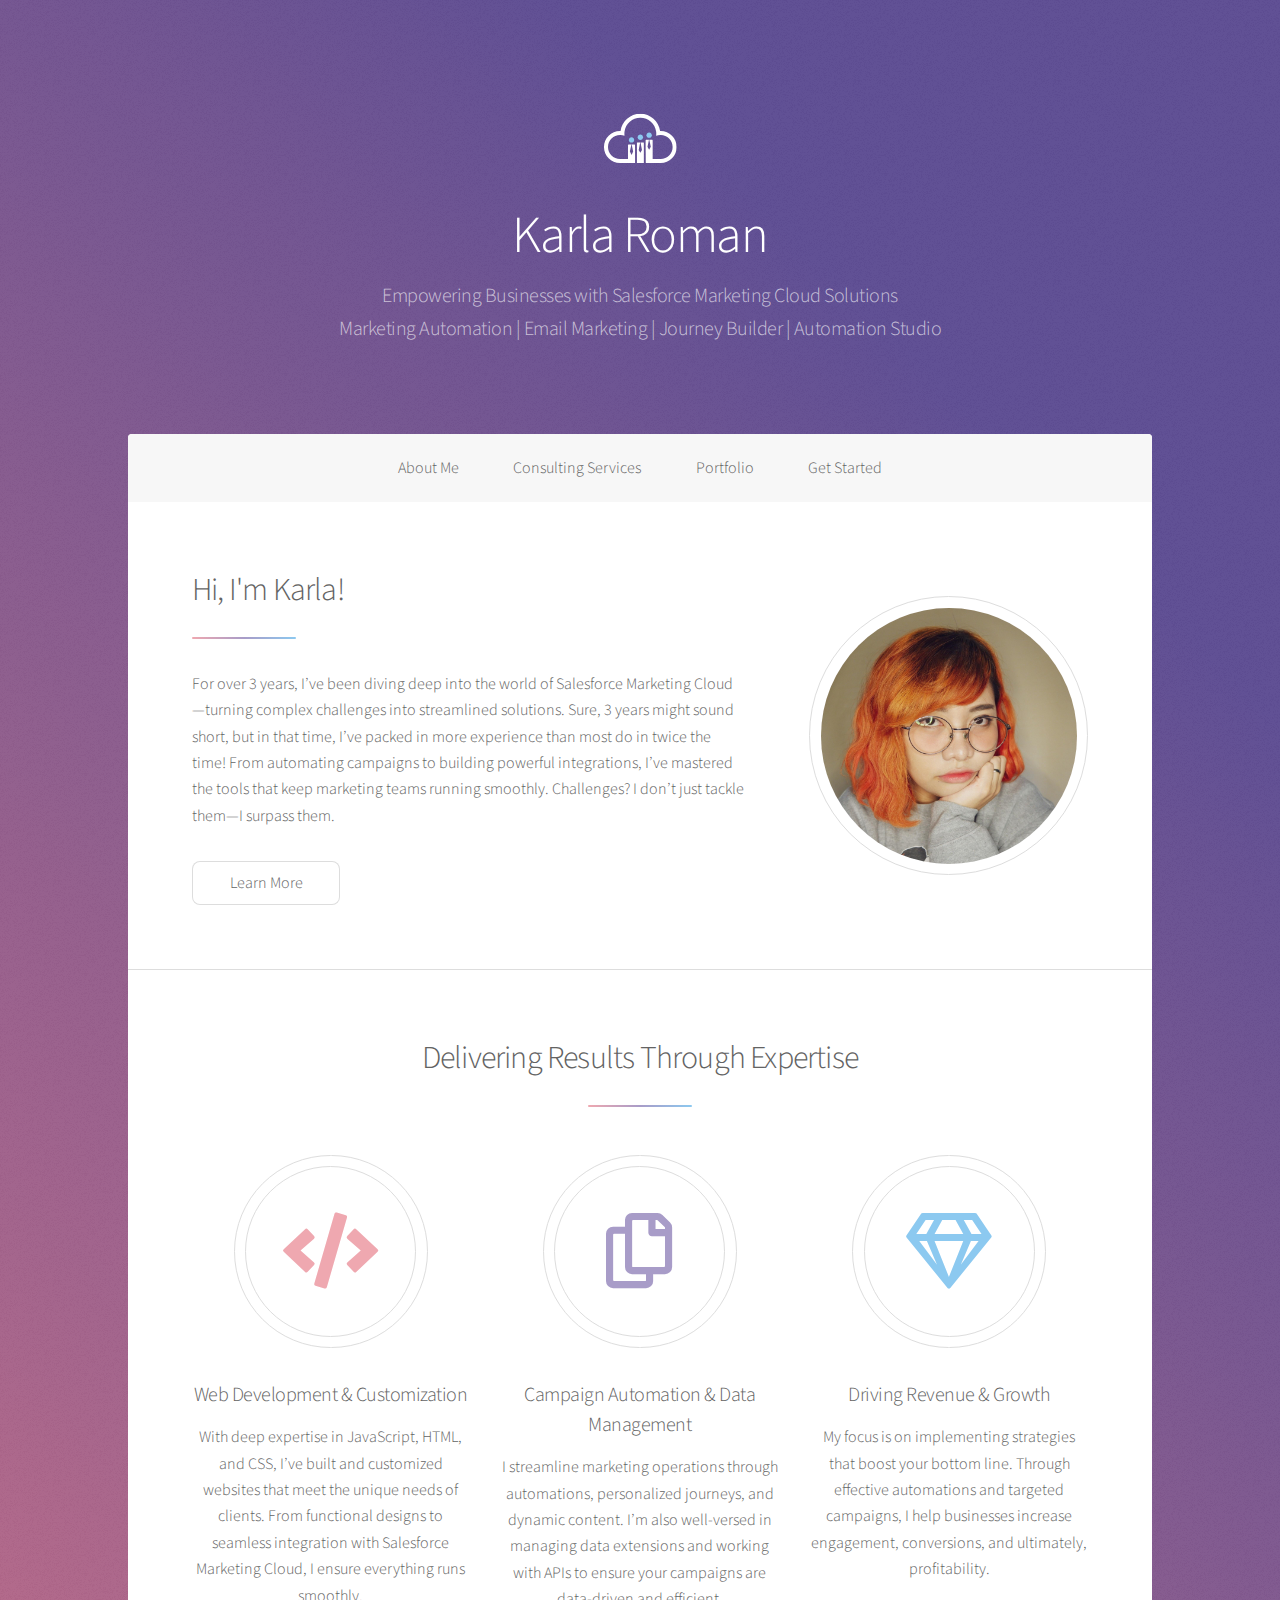
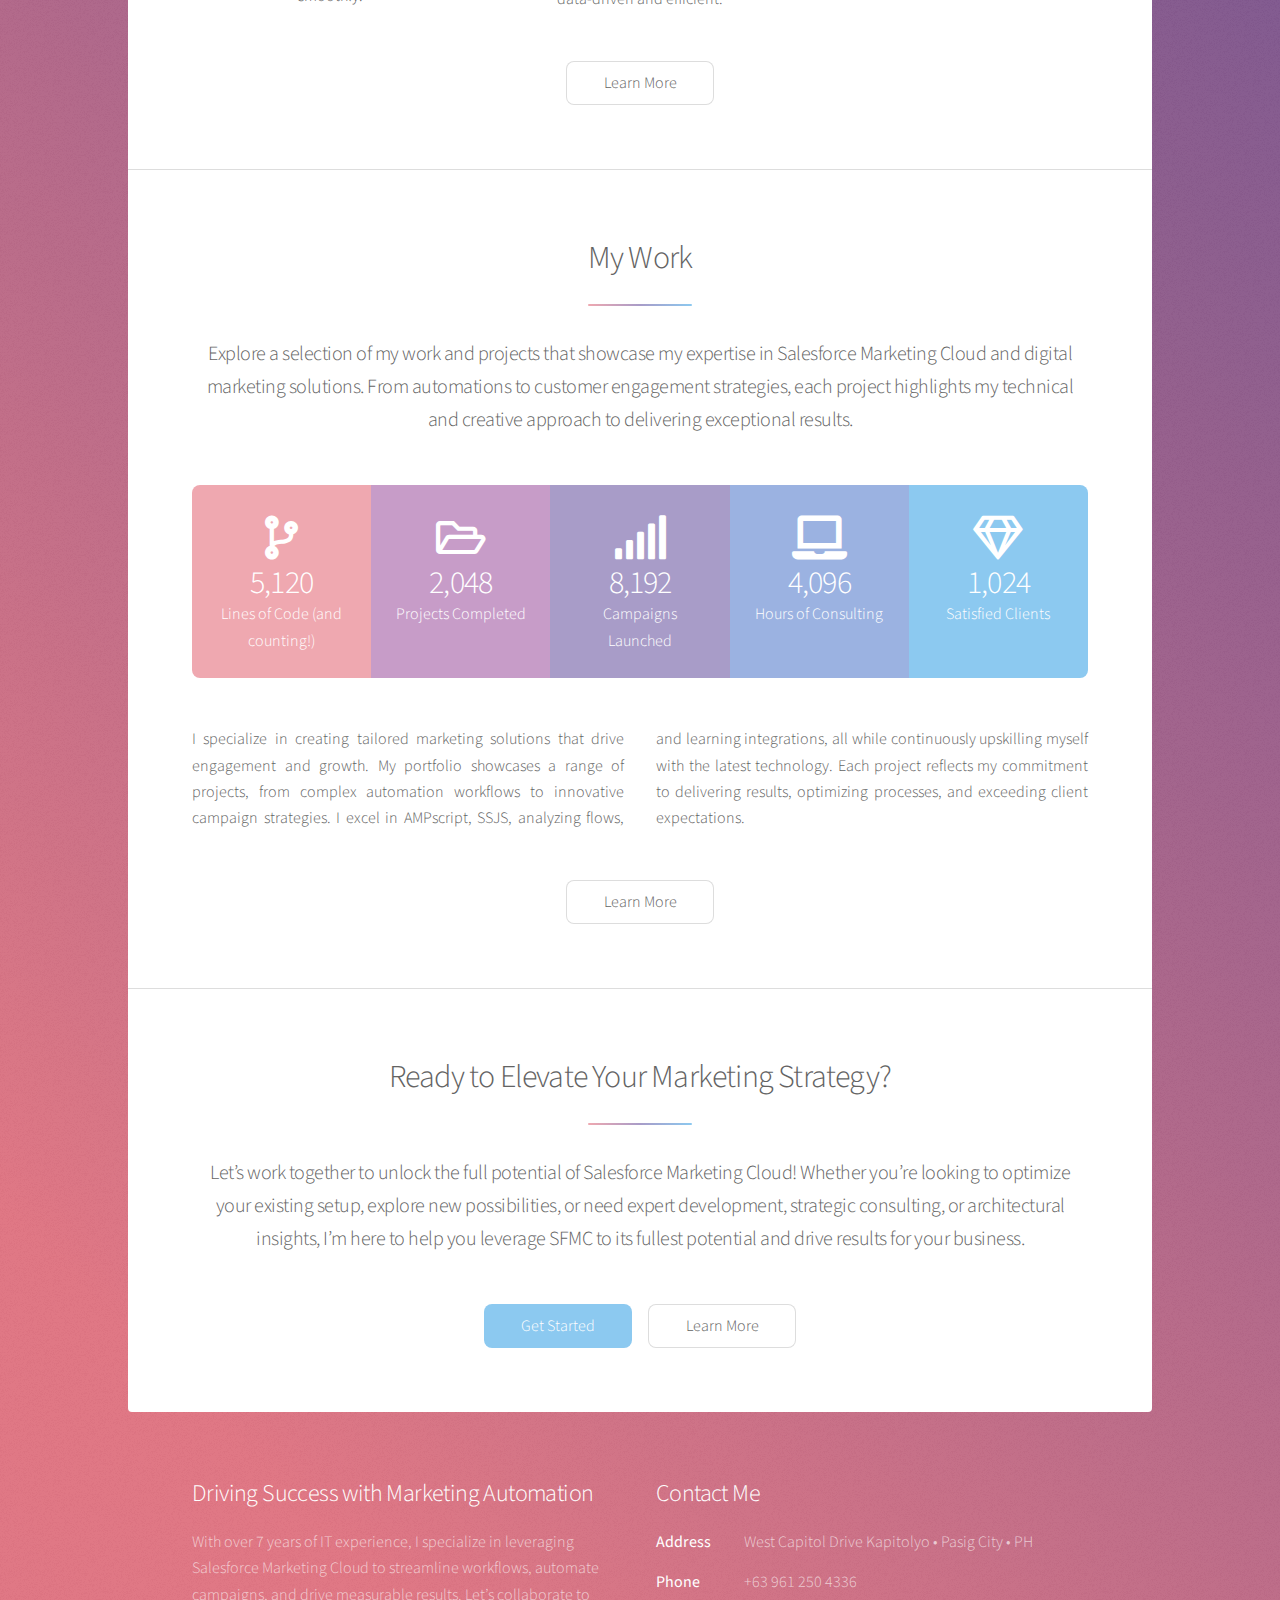
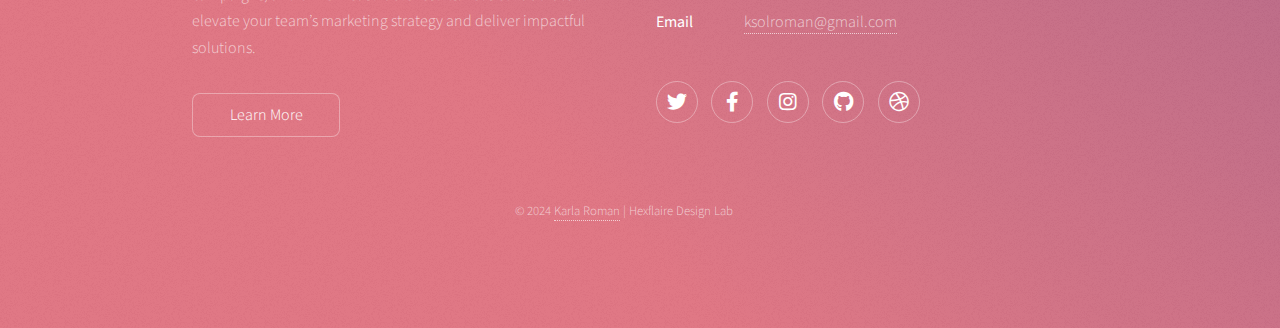
==== index.html @ 6917ad3c "initial commit" ====
<!DOCTYPE HTML>
<html>

<head>
	<title>Karla Sol Roman - Marketing Automation Specialist</title>
	<meta charset="utf-8" />
	<meta name="viewport" content="width=device-width, initial-scale=1, user-scalable=no" />
	<!--favicon PNG-->
	<link rel="icon" type="image/svg+xml" href="images/favicon.png">
	<link rel="stylesheet" href="assets/css/main.css" />
	<noscript>
		<link rel="stylesheet" href="assets/css/noscript.css" />
	</noscript>
</head>

<body class="is-preload">

	<!-- Wrapper -->
	<div id="wrapper">

		<!-- Header -->
		<header id="header" class="alt">
			<span class="logo"><img src="images/karla roman logo.svg" alt="" /></span>
			<h1>Karla Roman</h1>
			<p>Empowering Businesses with Salesforce Marketing Cloud Solutions<br />
				Marketing Automation | Email Marketing | Journey Builder | Automation Studio</p>
		</header>

		<!-- Nav -->
		<nav id="nav">
			<ul>
				<li><a href="#intro">About Me</a></li>
				<li><a href="#services">Consulting Services</a></li>
				<li><a href="#portfolio">Portfolio</a></li>
				<li><a href="#cta">Get Started</a></li>
			</ul>
		</nav>

		<!-- Main -->
		<div id="main">

			<!-- Introduction -->
			<section id="intro" class="main">
				<div class="spotlight">
					<div class="content">
						<header class="major">
							<h2>Hi, I'm Karla!</h2>
						</header>
						<p>For over 3 years, I’ve been diving deep into the world of Salesforce Marketing Cloud—turning
							complex challenges into streamlined solutions. Sure, 3 years might sound short, but in that
							time, I’ve packed in more experience than most do in twice the time! From automating
							campaigns to building powerful integrations, I’ve mastered the tools that keep marketing
							teams running smoothly. Challenges? I don’t just tackle them—I surpass them.</p>
						<ul class="actions">
							<li><a href="generic.html" class="button">Learn More</a></li>
						</ul>
					</div>
					<span class="image"><img src="images/profile_picture.jpeg" alt="" /></span>
				</div>
			</section>

			<!-- First Section -->
			<section id="features" class="main special">
				<header class="major">
					<h2>Delivering Results Through Expertise</h2>
				</header>
				<ul class="features">
					<li>
						<span class="icon solid major style1 fa-code"></span>
						<h3>Web Development & Customization</h3>
						<p>With deep expertise in JavaScript, HTML, and CSS, I’ve built and customized websites that
							meet the unique needs of clients. From functional designs to seamless integration with
							Salesforce Marketing Cloud, I ensure everything runs smoothly.</p>
					</li>
					<li>
						<span class="icon major style3 fa-copy"></span>
						<h3>Campaign Automation & Data Management</h3>
						<p>I streamline marketing operations through automations, personalized journeys, and dynamic
							content. I’m also well-versed in managing data extensions and working with APIs to ensure
							your campaigns are data-driven and efficient.</p>
					</li>
					<li>
						<span class="icon major style5 fa-gem"></span>
						<h3>Driving Revenue & Growth</h3>
						<p>My focus is on implementing strategies that boost your bottom line. Through effective
							automations and targeted campaigns, I help businesses increase engagement, conversions, and
							ultimately, profitability.</p>
					</li>
				</ul>
				<footer class="major">
					<ul class="actions special">
						<li><a href="generic.html" class="button">Learn More</a></li>
					</ul>
				</footer>
			</section>

			<!-- Second Section -->
			<section id="portfolio" class="main special">
				<header class="major">
					<h2>My Work</h2>
					<p>Explore a selection of my work and projects that showcase my expertise in Salesforce Marketing
						Cloud and digital marketing solutions. From automations to customer engagement strategies, each
						project highlights my technical and creative approach to delivering exceptional results.</p>
				</header>
				<ul class="statistics">
					<li class="style1">
						<span class="icon solid fa-code-branch"></span>
						<strong>5,120</strong> Lines of Code (and counting!)
					</li>
					<li class="style2">
						<span class="icon fa-folder-open"></span>
						<strong>2,048</strong> Projects Completed
					</li>
					<li class="style3">
						<span class="icon solid fa-signal"></span>
						<strong>8,192</strong> Campaigns Launched
					</li>
					<li class="style4">
						<span class="icon solid fa-laptop"></span>
						<strong>4,096</strong> Hours of Consulting
					</li>
					<li class="style5">
						<span class="icon fa-gem"></span>
						<strong>1,024</strong> Satisfied Clients
					</li>
				</ul>
				<p class="content">I specialize in creating tailored marketing solutions that drive engagement and
					growth. My portfolio showcases a range of projects, from complex automation workflows to innovative
					campaign strategies. I excel in AMPscript, SSJS, analyzing flows, and learning integrations, all
					while continuously upskilling myself with the latest technology. Each project reflects my commitment
					to delivering results, optimizing processes, and exceeding client expectations.</p>

				<footer class="major">
					<ul class="actions special">
						<li><a href="generic.html" class="button">Learn More</a></li>
					</ul>
				</footer>
			</section>


			<!-- Get Started -->
<section id="cta" class="main special">
    <header class="major">
        <h2>Ready to Elevate Your Marketing Strategy?</h2>
        <p>Let’s work together to unlock the full potential of Salesforce Marketing Cloud! Whether you’re looking to optimize your existing setup, explore new possibilities, or need expert development, strategic consulting, or architectural insights, I’m here to help you leverage SFMC to its fullest potential and drive results for your business.</p>
    </header>
    <footer class="major">
        <ul class="actions special">
            <li><a href="#" class="button primary" id="getStartedBtn">Get Started</a></li>
            <li><a href="generic.html" class="button">Learn More</a></li>
        </ul>
    </footer>
</section>

<!-- Modal Form -->
<div id="myModal" class="modal">
    <div class="modal-content">
        <span class="close">&times;</span>
        <h2>Contact Me</h2>
        <form method="post" action="#">
            <div class="row gtr-uniform">
                <div class="col-6 col-12-xsmall">
                    <input type="text" name="demo-name" id="demo-name" value="" placeholder="Name" />
                </div>
                <div class="col-6 col-12-xsmall">
                    <input type="email" name="demo-email" id="demo-email" value="" placeholder="Email" />
                </div>
                <div class="col-12">
                    <select name="demo-category" id="demo-category">
                        <option value="">- Category -</option>
                        <option value="1">Manufacturing</option>
                        <option value="1">Shipping</option>
                        <option value="1">Administration</option>
                        <option value="1">Human Resources</option>
                    </select>
                </div>
                <div class="col-4 col-12-small">
                    <input type="radio" id="demo-priority-low" name="demo-priority" checked>
                    <label for="demo-priority-low">Low</label>
                </div>
                <div class="col-4 col-12-small">
                    <input type="radio" id="demo-priority-normal" name="demo-priority">
                    <label for="demo-priority-normal">Normal</label>
                </div>
                <div class="col-4 col-12-small">
                    <input type="radio" id="demo-priority-high" name="demo-priority">
                    <label for="demo-priority-high">High</label>
                </div>
                <div class="col-6 col-12-small">
                    <input type="checkbox" id="demo-copy" name="demo-copy">
                    <label for="demo-copy">Email me a copy</label>
                </div>
                <div class="col-6 col-12-small">
                    <input type="checkbox" id="demo-human" name="demo-human" checked>
                    <label for="demo-human">Not a robot</label>
                </div>
                <div class="col-12">
                    <textarea name="demo-message" id="demo-message" placeholder="Enter your message" rows="6"></textarea>
                </div>
                <div class="col-12">
                    <ul class="actions">
                        <li><input type="submit" value="Send Message" class="primary" /></li>
                        <li><input type="reset" value="Reset" /></li>
                    </ul>
                </div>
            </div>
        </form>
    </div>
</div>


		</div>

		<!-- Footer -->
		<footer id="footer">
			<section>
				<h2>Driving Success with Marketing Automation</h2>
				<p>With over 7 years of IT experience, I specialize in leveraging Salesforce Marketing Cloud to
					streamline workflows, automate campaigns, and drive measurable results. Let’s collaborate to elevate
					your team’s marketing strategy and deliver impactful solutions.</p>
				<ul class="actions">
					<li><a href="generic.html" class="button">Learn More</a></li>
				</ul>
			</section>
			<section>
				<h2>Contact Me</h2>
				<dl class="alt">
					<dt>Address</dt>
					<dd>West Capitol Drive Kapitolyo &bull; Pasig City &bull; PH</dd>
					<dt>Phone</dt>
					<dd>+63 961 250 4336</dd>
					<dt>Email</dt>
					<dd><a href="mailto:ksolroman@gmail.com">ksolroman@gmail.com</a></dd>
				</dl>
				<ul class="icons">
					<li><a href="#" class="icon brands fa-twitter alt"><span class="label">Twitter</span></a></li>
					<li><a href="#" class="icon brands fa-facebook-f alt"><span class="label">Facebook</span></a></li>
					<li><a href="#" class="icon brands fa-instagram alt"><span class="label">Instagram</span></a></li>
					<li><a href="#" class="icon brands fa-github alt"><span class="label">GitHub</span></a></li>
					<li><a href="#" class="icon brands fa-dribbble alt"><span class="label">Dribbble</span></a></li>
				</ul>
			</section>
			<p class="copyright">&copy; 2024 <a href="#">Karla Roman</a> | Hexflaire Design Lab</p>
		</footer>

	</div>

	<!-- Scripts -->
	<script src="assets/js/jquery.min.js"></script>
	<script src="assets/js/jquery.scrollex.min.js"></script>
	<script src="assets/js/jquery.scrolly.min.js"></script>
	<script src="assets/js/browser.min.js"></script>
	<script src="assets/js/breakpoints.min.js"></script>
	<script src="assets/js/util.js"></script>
	<script src="assets/js/main.js"></script>

</body>

</html>
---- assets/css/main.css ----
@import url(fontawesome-all.min.css);
@import 'https://fonts.googleapis.com/css?family=Source+Sans+Pro:300,400';


html,
body,
div,
span,
applet,
object,
iframe,
h1,
h2,
h3,
h4,
h5,
h6,
p,
blockquote,
pre,
a,
abbr,
acronym,
address,
big,
cite,
code,
del,
dfn,
em,
img,
ins,
kbd,
q,
s,
samp,
small,
strike,
strong,
sub,
sup,
tt,
var,
b,
u,
i,
center,
dl,
dt,
dd,
ol,
ul,
li,
fieldset,
form,
label,
legend,
table,
caption,
tbody,
tfoot,
thead,
tr,
th,
td,
article,
aside,
canvas,
details,
embed,
figure,
figcaption,
footer,
header,
hgroup,
menu,
nav,
output,
ruby,
section,
summary,
time,
mark,
audio,
video {
	margin: 0;
	padding: 0;
	border: 0;
	font-size: 100%;
	font: inherit;
	vertical-align: baseline;
}

article,
aside,
details,
figcaption,
figure,
footer,
header,
hgroup,
menu,
nav,
section {
	display: block;
}

body {
	line-height: 1;
}

ol,
ul {
	list-style: none;
}

blockquote,
q {
	quotes: none;
}

blockquote:before,
blockquote:after,
q:before,
q:after {
	content: '';
	content: none;
}

table {
	border-collapse: collapse;
	border-spacing: 0;
}

body {
	-webkit-text-size-adjust: none;
}

mark {
	background-color: transparent;
	color: inherit;
}

input::-moz-focus-inner {
	border: 0;
	padding: 0;
}

input,
select,
textarea {
	-moz-appearance: none;
	-webkit-appearance: none;
	-ms-appearance: none;
	appearance: none;
}

/* Basic */

@-ms-viewport {
	width: device-width;
}

body {
	-ms-overflow-style: scrollbar;
}

@media screen and (max-width: 480px) {

	html,
	body {
		min-width: 320px;
	}

}

html {
	box-sizing: border-box;
}

*,
*:before,
*:after {
	box-sizing: inherit;
}

body {
	background-color: #935d8c;
	background-image: url("images/overlay.png"), -moz-linear-gradient(45deg, #e37682 15%, #5f4d93 85%);
	background-image: url("images/overlay.png"), -webkit-linear-gradient(45deg, #e37682 15%, #5f4d93 85%);
	background-image: url("images/overlay.png"), -ms-linear-gradient(45deg, #e37682 15%, #5f4d93 85%);
	background-image: url("images/overlay.png"), linear-gradient(45deg, #e37682 15%, #5f4d93 85%);
}

body.is-preload *,
body.is-preload *:before,
body.is-preload *:after {
	-moz-animation: none !important;
	-webkit-animation: none !important;
	-ms-animation: none !important;
	animation: none !important;
	-moz-transition: none !important;
	-webkit-transition: none !important;
	-ms-transition: none !important;
	transition: none !important;
}

/* Type */

body {
	background-color: #935d8c;
	color: rgba(255, 255, 255, 0.65);
}

body,
input,
select,
textarea {
	font-family: "Source Sans Pro", Helvetica, sans-serif;
	font-size: 17pt;
	font-weight: 300;
	line-height: 1.65;
}

@media screen and (max-width: 1680px) {

	body,
	input,
	select,
	textarea {
		font-size: 14pt;
	}

}

@media screen and (max-width: 1280px) {

	body,
	input,
	select,
	textarea {
		font-size: 12pt;
	}

}

@media screen and (max-width: 360px) {

	body,
	input,
	select,
	textarea {
		font-size: 11pt;
	}

}

a {
	-moz-transition: color 0.2s ease, border-bottom 0.2s ease;
	-webkit-transition: color 0.2s ease, border-bottom 0.2s ease;
	-ms-transition: color 0.2s ease, border-bottom 0.2s ease;
	transition: color 0.2s ease, border-bottom 0.2s ease;
	text-decoration: none;
	border-bottom: dotted 1px;
	color: inherit;
}

a:hover {
	border-bottom-color: transparent;
}

strong,
b {
	font-weight: 400;
}

em,
i {
	font-style: italic;
}

p {
	margin: 0 0 2em 0;
}

p.content {
	-moz-columns: 20em 2;
	-webkit-columns: 20em 2;
	-ms-columns: 20em 2;
	columns: 20em 2;
	-moz-column-gap: 2em;
	-webkit-column-gap: 2em;
	-ms-column-gap: 2em;
	column-gap: 2em;
	text-align: justify;
}

h1,
h2,
h3,
h4,
h5,
h6 {
	font-weight: 300;
	line-height: 1.5;
	margin: 0 0 0.7em 0;
	letter-spacing: -0.025em;
}

h1 a,
h2 a,
h3 a,
h4 a,
h5 a,
h6 a {
	color: inherit;
	text-decoration: none;
}

h1 {
	font-size: 2.5em;
	line-height: 1.2;
}

h2 {
	font-size: 1.5em;
}

h3 {
	font-size: 1.25em;
}

h4 {
	font-size: 1.1em;
}

h5 {
	font-size: 0.9em;
}

h6 {
	font-size: 0.7em;
}

@media screen and (max-width: 736px) {

	h1 {
		font-size: 2em;
	}

}

sub {
	font-size: 0.8em;
	position: relative;
	top: 0.5em;
}

sup {
	font-size: 0.8em;
	position: relative;
	top: -0.5em;
}

blockquote {
	border-left: solid 4px;
	font-style: italic;
	margin: 0 0 2em 0;
	padding: 0.5em 0 0.5em 2em;
}

code {
	border-radius: 8px;
	border: solid 1px;
	font-family: "Courier New", monospace;
	font-size: 0.9em;
	margin: 0 0.25em;
	padding: 0.25em 0.65em;
}

pre {
	-webkit-overflow-scrolling: touch;
	font-family: "Courier New", monospace;
	font-size: 0.9em;
	margin: 0 0 2em 0;
}

pre code {
	display: block;
	line-height: 1.75;
	padding: 1em 1.5em;
	overflow-x: auto;
}

hr {
	border: 0;
	border-bottom: solid 1px;
	margin: 2em 0;
}

hr.major {
	margin: 3em 0;
}

.align-left {
	text-align: left;
}

.align-center {
	text-align: center;
}

.align-right {
	text-align: right;
}

input,
select,
textarea {
	color: #ffffff;
}

a:hover {
	color: #ffffff;
}

strong,
b {
	color: #ffffff;
}

h1,
h2,
h3,
h4,
h5,
h6 {
	color: #ffffff;
}

blockquote {
	border-left-color: rgba(255, 255, 255, 0.35);
}

code {
	background: rgba(255, 255, 255, 0.075);
	border-color: rgba(255, 255, 255, 0.35);
}

hr {
	border-bottom-color: rgba(255, 255, 255, 0.35);
}

/* Row */

.row {
	display: flex;
	flex-wrap: wrap;
	box-sizing: border-box;
	align-items: stretch;
}

.row>* {
	box-sizing: border-box;
}

.row.gtr-uniform>*> :last-child {
	margin-bottom: 0;
}

.row.aln-left {
	justify-content: flex-start;
}

.row.aln-center {
	justify-content: center;
}

.row.aln-right {
	justify-content: flex-end;
}

.row.aln-top {
	align-items: flex-start;
}

.row.aln-middle {
	align-items: center;
}

.row.aln-bottom {
	align-items: flex-end;
}

.row>.imp {
	order: -1;
}

.row>.col-1 {
	width: 8.33333%;
}

.row>.off-1 {
	margin-left: 8.33333%;
}

.row>.col-2 {
	width: 16.66667%;
}

.row>.off-2 {
	margin-left: 16.66667%;
}

.row>.col-3 {
	width: 25%;
}

.row>.off-3 {
	margin-left: 25%;
}

.row>.col-4 {
	width: 33.33333%;
}

.row>.off-4 {
	margin-left: 33.33333%;
}

.row>.col-5 {
	width: 41.66667%;
}

.row>.off-5 {
	margin-left: 41.66667%;
}

.row>.col-6 {
	width: 50%;
}

.row>.off-6 {
	margin-left: 50%;
}

.row>.col-7 {
	width: 58.33333%;
}

.row>.off-7 {
	margin-left: 58.33333%;
}

.row>.col-8 {
	width: 66.66667%;
}

.row>.off-8 {
	margin-left: 66.66667%;
}

.row>.col-9 {
	width: 75%;
}

.row>.off-9 {
	margin-left: 75%;
}

.row>.col-10 {
	width: 83.33333%;
}

.row>.off-10 {
	margin-left: 83.33333%;
}

.row>.col-11 {
	width: 91.66667%;
}

.row>.off-11 {
	margin-left: 91.66667%;
}

.row>.col-12 {
	width: 100%;
}

.row>.off-12 {
	margin-left: 100%;
}

.row.gtr-0 {
	margin-top: 0;
	margin-left: 0em;
}

.row.gtr-0>* {
	padding: 0 0 0 0em;
}

.row.gtr-0.gtr-uniform {
	margin-top: 0em;
}

.row.gtr-0.gtr-uniform>* {
	padding-top: 0em;
}

.row.gtr-25 {
	margin-top: 0;
	margin-left: -0.375em;
}

.row.gtr-25>* {
	padding: 0 0 0 0.375em;
}

.row.gtr-25.gtr-uniform {
	margin-top: -0.375em;
}

.row.gtr-25.gtr-uniform>* {
	padding-top: 0.375em;
}

.row.gtr-50 {
	margin-top: 0;
	margin-left: -0.75em;
}

.row.gtr-50>* {
	padding: 0 0 0 0.75em;
}

.row.gtr-50.gtr-uniform {
	margin-top: -0.75em;
}

.row.gtr-50.gtr-uniform>* {
	padding-top: 0.75em;
}

.row {
	margin-top: 0;
	margin-left: -1.5em;
}

.row>* {
	padding: 0 0 0 1.5em;
}

.row.gtr-uniform {
	margin-top: -1.5em;
}

.row.gtr-uniform>* {
	padding-top: 1.5em;
}

.row.gtr-150 {
	margin-top: 0;
	margin-left: -2.25em;
}

.row.gtr-150>* {
	padding: 0 0 0 2.25em;
}

.row.gtr-150.gtr-uniform {
	margin-top: -2.25em;
}

.row.gtr-150.gtr-uniform>* {
	padding-top: 2.25em;
}

.row.gtr-200 {
	margin-top: 0;
	margin-left: -3em;
}

.row.gtr-200>* {
	padding: 0 0 0 3em;
}

.row.gtr-200.gtr-uniform {
	margin-top: -3em;
}

.row.gtr-200.gtr-uniform>* {
	padding-top: 3em;
}

@media screen and (max-width: 1680px) {

	.row {
		display: flex;
		flex-wrap: wrap;
		box-sizing: border-box;
		align-items: stretch;
	}

	.row>* {
		box-sizing: border-box;
	}

	.row.gtr-uniform>*> :last-child {
		margin-bottom: 0;
	}

	.row.aln-left {
		justify-content: flex-start;
	}

	.row.aln-center {
		justify-content: center;
	}

	.row.aln-right {
		justify-content: flex-end;
	}

	.row.aln-top {
		align-items: flex-start;
	}

	.row.aln-middle {
		align-items: center;
	}

	.row.aln-bottom {
		align-items: flex-end;
	}

	.row>.imp-xlarge {
		order: -1;
	}

	.row>.col-1-xlarge {
		width: 8.33333%;
	}

	.row>.off-1-xlarge {
		margin-left: 8.33333%;
	}

	.row>.col-2-xlarge {
		width: 16.66667%;
	}

	.row>.off-2-xlarge {
		margin-left: 16.66667%;
	}

	.row>.col-3-xlarge {
		width: 25%;
	}

	.row>.off-3-xlarge {
		margin-left: 25%;
	}

	.row>.col-4-xlarge {
		width: 33.33333%;
	}

	.row>.off-4-xlarge {
		margin-left: 33.33333%;
	}

	.row>.col-5-xlarge {
		width: 41.66667%;
	}

	.row>.off-5-xlarge {
		margin-left: 41.66667%;
	}

	.row>.col-6-xlarge {
		width: 50%;
	}

	.row>.off-6-xlarge {
		margin-left: 50%;
	}

	.row>.col-7-xlarge {
		width: 58.33333%;
	}

	.row>.off-7-xlarge {
		margin-left: 58.33333%;
	}

	.row>.col-8-xlarge {
		width: 66.66667%;
	}

	.row>.off-8-xlarge {
		margin-left: 66.66667%;
	}

	.row>.col-9-xlarge {
		width: 75%;
	}

	.row>.off-9-xlarge {
		margin-left: 75%;
	}

	.row>.col-10-xlarge {
		width: 83.33333%;
	}

	.row>.off-10-xlarge {
		margin-left: 83.33333%;
	}

	.row>.col-11-xlarge {
		width: 91.66667%;
	}

	.row>.off-11-xlarge {
		margin-left: 91.66667%;
	}

	.row>.col-12-xlarge {
		width: 100%;
	}

	.row>.off-12-xlarge {
		margin-left: 100%;
	}

	.row.gtr-0 {
		margin-top: 0;
		margin-left: 0em;
	}

	.row.gtr-0>* {
		padding: 0 0 0 0em;
	}

	.row.gtr-0.gtr-uniform {
		margin-top: 0em;
	}

	.row.gtr-0.gtr-uniform>* {
		padding-top: 0em;
	}

	.row.gtr-25 {
		margin-top: 0;
		margin-left: -0.375em;
	}

	.row.gtr-25>* {
		padding: 0 0 0 0.375em;
	}

	.row.gtr-25.gtr-uniform {
		margin-top: -0.375em;
	}

	.row.gtr-25.gtr-uniform>* {
		padding-top: 0.375em;
	}

	.row.gtr-50 {
		margin-top: 0;
		margin-left: -0.75em;
	}

	.row.gtr-50>* {
		padding: 0 0 0 0.75em;
	}

	.row.gtr-50.gtr-uniform {
		margin-top: -0.75em;
	}

	.row.gtr-50.gtr-uniform>* {
		padding-top: 0.75em;
	}

	.row {
		margin-top: 0;
		margin-left: -1.5em;
	}

	.row>* {
		padding: 0 0 0 1.5em;
	}

	.row.gtr-uniform {
		margin-top: -1.5em;
	}

	.row.gtr-uniform>* {
		padding-top: 1.5em;
	}

	.row.gtr-150 {
		margin-top: 0;
		margin-left: -2.25em;
	}

	.row.gtr-150>* {
		padding: 0 0 0 2.25em;
	}

	.row.gtr-150.gtr-uniform {
		margin-top: -2.25em;
	}

	.row.gtr-150.gtr-uniform>* {
		padding-top: 2.25em;
	}

	.row.gtr-200 {
		margin-top: 0;
		margin-left: -3em;
	}

	.row.gtr-200>* {
		padding: 0 0 0 3em;
	}

	.row.gtr-200.gtr-uniform {
		margin-top: -3em;
	}

	.row.gtr-200.gtr-uniform>* {
		padding-top: 3em;
	}

}

@media screen and (max-width: 1280px) {

	.row {
		display: flex;
		flex-wrap: wrap;
		box-sizing: border-box;
		align-items: stretch;
	}

	.row>* {
		box-sizing: border-box;
	}

	.row.gtr-uniform>*> :last-child {
		margin-bottom: 0;
	}

	.row.aln-left {
		justify-content: flex-start;
	}

	.row.aln-center {
		justify-content: center;
	}

	.row.aln-right {
		justify-content: flex-end;
	}

	.row.aln-top {
		align-items: flex-start;
	}

	.row.aln-middle {
		align-items: center;
	}

	.row.aln-bottom {
		align-items: flex-end;
	}

	.row>.imp-large {
		order: -1;
	}

	.row>.col-1-large {
		width: 8.33333%;
	}

	.row>.off-1-large {
		margin-left: 8.33333%;
	}

	.row>.col-2-large {
		width: 16.66667%;
	}

	.row>.off-2-large {
		margin-left: 16.66667%;
	}

	.row>.col-3-large {
		width: 25%;
	}

	.row>.off-3-large {
		margin-left: 25%;
	}

	.row>.col-4-large {
		width: 33.33333%;
	}

	.row>.off-4-large {
		margin-left: 33.33333%;
	}

	.row>.col-5-large {
		width: 41.66667%;
	}

	.row>.off-5-large {
		margin-left: 41.66667%;
	}

	.row>.col-6-large {
		width: 50%;
	}

	.row>.off-6-large {
		margin-left: 50%;
	}

	.row>.col-7-large {
		width: 58.33333%;
	}

	.row>.off-7-large {
		margin-left: 58.33333%;
	}

	.row>.col-8-large {
		width: 66.66667%;
	}

	.row>.off-8-large {
		margin-left: 66.66667%;
	}

	.row>.col-9-large {
		width: 75%;
	}

	.row>.off-9-large {
		margin-left: 75%;
	}

	.row>.col-10-large {
		width: 83.33333%;
	}

	.row>.off-10-large {
		margin-left: 83.33333%;
	}

	.row>.col-11-large {
		width: 91.66667%;
	}

	.row>.off-11-large {
		margin-left: 91.66667%;
	}

	.row>.col-12-large {
		width: 100%;
	}

	.row>.off-12-large {
		margin-left: 100%;
	}

	.row.gtr-0 {
		margin-top: 0;
		margin-left: 0em;
	}

	.row.gtr-0>* {
		padding: 0 0 0 0em;
	}

	.row.gtr-0.gtr-uniform {
		margin-top: 0em;
	}

	.row.gtr-0.gtr-uniform>* {
		padding-top: 0em;
	}

	.row.gtr-25 {
		margin-top: 0;
		margin-left: -0.375em;
	}

	.row.gtr-25>* {
		padding: 0 0 0 0.375em;
	}

	.row.gtr-25.gtr-uniform {
		margin-top: -0.375em;
	}

	.row.gtr-25.gtr-uniform>* {
		padding-top: 0.375em;
	}

	.row.gtr-50 {
		margin-top: 0;
		margin-left: -0.75em;
	}

	.row.gtr-50>* {
		padding: 0 0 0 0.75em;
	}

	.row.gtr-50.gtr-uniform {
		margin-top: -0.75em;
	}

	.row.gtr-50.gtr-uniform>* {
		padding-top: 0.75em;
	}

	.row {
		margin-top: 0;
		margin-left: -1.5em;
	}

	.row>* {
		padding: 0 0 0 1.5em;
	}

	.row.gtr-uniform {
		margin-top: -1.5em;
	}

	.row.gtr-uniform>* {
		padding-top: 1.5em;
	}

	.row.gtr-150 {
		margin-top: 0;
		margin-left: -2.25em;
	}

	.row.gtr-150>* {
		padding: 0 0 0 2.25em;
	}

	.row.gtr-150.gtr-uniform {
		margin-top: -2.25em;
	}

	.row.gtr-150.gtr-uniform>* {
		padding-top: 2.25em;
	}

	.row.gtr-200 {
		margin-top: 0;
		margin-left: -3em;
	}

	.row.gtr-200>* {
		padding: 0 0 0 3em;
	}

	.row.gtr-200.gtr-uniform {
		margin-top: -3em;
	}

	.row.gtr-200.gtr-uniform>* {
		padding-top: 3em;
	}

}

@media screen and (max-width: 980px) {

	.row {
		display: flex;
		flex-wrap: wrap;
		box-sizing: border-box;
		align-items: stretch;
	}

	.row>* {
		box-sizing: border-box;
	}

	.row.gtr-uniform>*> :last-child {
		margin-bottom: 0;
	}

	.row.aln-left {
		justify-content: flex-start;
	}

	.row.aln-center {
		justify-content: center;
	}

	.row.aln-right {
		justify-content: flex-end;
	}

	.row.aln-top {
		align-items: flex-start;
	}

	.row.aln-middle {
		align-items: center;
	}

	.row.aln-bottom {
		align-items: flex-end;
	}

	.row>.imp-medium {
		order: -1;
	}

	.row>.col-1-medium {
		width: 8.33333%;
	}

	.row>.off-1-medium {
		margin-left: 8.33333%;
	}

	.row>.col-2-medium {
		width: 16.66667%;
	}

	.row>.off-2-medium {
		margin-left: 16.66667%;
	}

	.row>.col-3-medium {
		width: 25%;
	}

	.row>.off-3-medium {
		margin-left: 25%;
	}

	.row>.col-4-medium {
		width: 33.33333%;
	}

	.row>.off-4-medium {
		margin-left: 33.33333%;
	}

	.row>.col-5-medium {
		width: 41.66667%;
	}

	.row>.off-5-medium {
		margin-left: 41.66667%;
	}

	.row>.col-6-medium {
		width: 50%;
	}

	.row>.off-6-medium {
		margin-left: 50%;
	}

	.row>.col-7-medium {
		width: 58.33333%;
	}

	.row>.off-7-medium {
		margin-left: 58.33333%;
	}

	.row>.col-8-medium {
		width: 66.66667%;
	}

	.row>.off-8-medium {
		margin-left: 66.66667%;
	}

	.row>.col-9-medium {
		width: 75%;
	}

	.row>.off-9-medium {
		margin-left: 75%;
	}

	.row>.col-10-medium {
		width: 83.33333%;
	}

	.row>.off-10-medium {
		margin-left: 83.33333%;
	}

	.row>.col-11-medium {
		width: 91.66667%;
	}

	.row>.off-11-medium {
		margin-left: 91.66667%;
	}

	.row>.col-12-medium {
		width: 100%;
	}

	.row>.off-12-medium {
		margin-left: 100%;
	}

	.row.gtr-0 {
		margin-top: 0;
		margin-left: 0em;
	}

	.row.gtr-0>* {
		padding: 0 0 0 0em;
	}

	.row.gtr-0.gtr-uniform {
		margin-top: 0em;
	}

	.row.gtr-0.gtr-uniform>* {
		padding-top: 0em;
	}

	.row.gtr-25 {
		margin-top: 0;
		margin-left: -0.375em;
	}

	.row.gtr-25>* {
		padding: 0 0 0 0.375em;
	}

	.row.gtr-25.gtr-uniform {
		margin-top: -0.375em;
	}

	.row.gtr-25.gtr-uniform>* {
		padding-top: 0.375em;
	}

	.row.gtr-50 {
		margin-top: 0;
		margin-left: -0.75em;
	}

	.row.gtr-50>* {
		padding: 0 0 0 0.75em;
	}

	.row.gtr-50.gtr-uniform {
		margin-top: -0.75em;
	}

	.row.gtr-50.gtr-uniform>* {
		padding-top: 0.75em;
	}

	.row {
		margin-top: 0;
		margin-left: -1.5em;
	}

	.row>* {
		padding: 0 0 0 1.5em;
	}

	.row.gtr-uniform {
		margin-top: -1.5em;
	}

	.row.gtr-uniform>* {
		padding-top: 1.5em;
	}

	.row.gtr-150 {
		margin-top: 0;
		margin-left: -2.25em;
	}

	.row.gtr-150>* {
		padding: 0 0 0 2.25em;
	}

	.row.gtr-150.gtr-uniform {
		margin-top: -2.25em;
	}

	.row.gtr-150.gtr-uniform>* {
		padding-top: 2.25em;
	}

	.row.gtr-200 {
		margin-top: 0;
		margin-left: -3em;
	}

	.row.gtr-200>* {
		padding: 0 0 0 3em;
	}

	.row.gtr-200.gtr-uniform {
		margin-top: -3em;
	}

	.row.gtr-200.gtr-uniform>* {
		padding-top: 3em;
	}

}

@media screen and (max-width: 736px) {

	.row {
		display: flex;
		flex-wrap: wrap;
		box-sizing: border-box;
		align-items: stretch;
	}

	.row>* {
		box-sizing: border-box;
	}

	.row.gtr-uniform>*> :last-child {
		margin-bottom: 0;
	}

	.row.aln-left {
		justify-content: flex-start;
	}

	.row.aln-center {
		justify-content: center;
	}

	.row.aln-right {
		justify-content: flex-end;
	}

	.row.aln-top {
		align-items: flex-start;
	}

	.row.aln-middle {
		align-items: center;
	}

	.row.aln-bottom {
		align-items: flex-end;
	}

	.row>.imp-small {
		order: -1;
	}

	.row>.col-1-small {
		width: 8.33333%;
	}

	.row>.off-1-small {
		margin-left: 8.33333%;
	}

	.row>.col-2-small {
		width: 16.66667%;
	}

	.row>.off-2-small {
		margin-left: 16.66667%;
	}

	.row>.col-3-small {
		width: 25%;
	}

	.row>.off-3-small {
		margin-left: 25%;
	}

	.row>.col-4-small {
		width: 33.33333%;
	}

	.row>.off-4-small {
		margin-left: 33.33333%;
	}

	.row>.col-5-small {
		width: 41.66667%;
	}

	.row>.off-5-small {
		margin-left: 41.66667%;
	}

	.row>.col-6-small {
		width: 50%;
	}

	.row>.off-6-small {
		margin-left: 50%;
	}

	.row>.col-7-small {
		width: 58.33333%;
	}

	.row>.off-7-small {
		margin-left: 58.33333%;
	}

	.row>.col-8-small {
		width: 66.66667%;
	}

	.row>.off-8-small {
		margin-left: 66.66667%;
	}

	.row>.col-9-small {
		width: 75%;
	}

	.row>.off-9-small {
		margin-left: 75%;
	}

	.row>.col-10-small {
		width: 83.33333%;
	}

	.row>.off-10-small {
		margin-left: 83.33333%;
	}

	.row>.col-11-small {
		width: 91.66667%;
	}

	.row>.off-11-small {
		margin-left: 91.66667%;
	}

	.row>.col-12-small {
		width: 100%;
	}

	.row>.off-12-small {
		margin-left: 100%;
	}

	.row.gtr-0 {
		margin-top: 0;
		margin-left: 0em;
	}

	.row.gtr-0>* {
		padding: 0 0 0 0em;
	}

	.row.gtr-0.gtr-uniform {
		margin-top: 0em;
	}

	.row.gtr-0.gtr-uniform>* {
		padding-top: 0em;
	}

	.row.gtr-25 {
		margin-top: 0;
		margin-left: -0.25em;
	}

	.row.gtr-25>* {
		padding: 0 0 0 0.25em;
	}

	.row.gtr-25.gtr-uniform {
		margin-top: -0.25em;
	}

	.row.gtr-25.gtr-uniform>* {
		padding-top: 0.25em;
	}

	.row.gtr-50 {
		margin-top: 0;
		margin-left: -0.5em;
	}

	.row.gtr-50>* {
		padding: 0 0 0 0.5em;
	}

	.row.gtr-50.gtr-uniform {
		margin-top: -0.5em;
	}

	.row.gtr-50.gtr-uniform>* {
		padding-top: 0.5em;
	}

	.row {
		margin-top: 0;
		margin-left: -1em;
	}

	.row>* {
		padding: 0 0 0 1em;
	}

	.row.gtr-uniform {
		margin-top: -1em;
	}

	.row.gtr-uniform>* {
		padding-top: 1em;
	}

	.row.gtr-150 {
		margin-top: 0;
		margin-left: -1.5em;
	}

	.row.gtr-150>* {
		padding: 0 0 0 1.5em;
	}

	.row.gtr-150.gtr-uniform {
		margin-top: -1.5em;
	}

	.row.gtr-150.gtr-uniform>* {
		padding-top: 1.5em;
	}

	.row.gtr-200 {
		margin-top: 0;
		margin-left: -2em;
	}

	.row.gtr-200>* {
		padding: 0 0 0 2em;
	}

	.row.gtr-200.gtr-uniform {
		margin-top: -2em;
	}

	.row.gtr-200.gtr-uniform>* {
		padding-top: 2em;
	}

}

@media screen and (max-width: 480px) {

	.row {
		display: flex;
		flex-wrap: wrap;
		box-sizing: border-box;
		align-items: stretch;
	}

	.row>* {
		box-sizing: border-box;
	}

	.row.gtr-uniform>*> :last-child {
		margin-bottom: 0;
	}

	.row.aln-left {
		justify-content: flex-start;
	}

	.row.aln-center {
		justify-content: center;
	}

	.row.aln-right {
		justify-content: flex-end;
	}

	.row.aln-top {
		align-items: flex-start;
	}

	.row.aln-middle {
		align-items: center;
	}

	.row.aln-bottom {
		align-items: flex-end;
	}

	.row>.imp-xsmall {
		order: -1;
	}

	.row>.col-1-xsmall {
		width: 8.33333%;
	}

	.row>.off-1-xsmall {
		margin-left: 8.33333%;
	}

	.row>.col-2-xsmall {
		width: 16.66667%;
	}

	.row>.off-2-xsmall {
		margin-left: 16.66667%;
	}

	.row>.col-3-xsmall {
		width: 25%;
	}

	.row>.off-3-xsmall {
		margin-left: 25%;
	}

	.row>.col-4-xsmall {
		width: 33.33333%;
	}

	.row>.off-4-xsmall {
		margin-left: 33.33333%;
	}

	.row>.col-5-xsmall {
		width: 41.66667%;
	}

	.row>.off-5-xsmall {
		margin-left: 41.66667%;
	}

	.row>.col-6-xsmall {
		width: 50%;
	}

	.row>.off-6-xsmall {
		margin-left: 50%;
	}

	.row>.col-7-xsmall {
		width: 58.33333%;
	}

	.row>.off-7-xsmall {
		margin-left: 58.33333%;
	}

	.row>.col-8-xsmall {
		width: 66.66667%;
	}

	.row>.off-8-xsmall {
		margin-left: 66.66667%;
	}

	.row>.col-9-xsmall {
		width: 75%;
	}

	.row>.off-9-xsmall {
		margin-left: 75%;
	}

	.row>.col-10-xsmall {
		width: 83.33333%;
	}

	.row>.off-10-xsmall {
		margin-left: 83.33333%;
	}

	.row>.col-11-xsmall {
		width: 91.66667%;
	}

	.row>.off-11-xsmall {
		margin-left: 91.66667%;
	}

	.row>.col-12-xsmall {
		width: 100%;
	}

	.row>.off-12-xsmall {
		margin-left: 100%;
	}

	.row.gtr-0 {
		margin-top: 0;
		margin-left: 0em;
	}

	.row.gtr-0>* {
		padding: 0 0 0 0em;
	}

	.row.gtr-0.gtr-uniform {
		margin-top: 0em;
	}

	.row.gtr-0.gtr-uniform>* {
		padding-top: 0em;
	}

	.row.gtr-25 {
		margin-top: 0;
		margin-left: -0.3125em;
	}

	.row.gtr-25>* {
		padding: 0 0 0 0.3125em;
	}

	.row.gtr-25.gtr-uniform {
		margin-top: -0.3125em;
	}

	.row.gtr-25.gtr-uniform>* {
		padding-top: 0.3125em;
	}

	.row.gtr-50 {
		margin-top: 0;
		margin-left: -0.625em;
	}

	.row.gtr-50>* {
		padding: 0 0 0 0.625em;
	}

	.row.gtr-50.gtr-uniform {
		margin-top: -0.625em;
	}

	.row.gtr-50.gtr-uniform>* {
		padding-top: 0.625em;
	}

	.row {
		margin-top: 0;
		margin-left: -1.25em;
	}

	.row>* {
		padding: 0 0 0 1.25em;
	}

	.row.gtr-uniform {
		margin-top: -1.25em;
	}

	.row.gtr-uniform>* {
		padding-top: 1.25em;
	}

	.row.gtr-150 {
		margin-top: 0;
		margin-left: -1.875em;
	}

	.row.gtr-150>* {
		padding: 0 0 0 1.875em;
	}

	.row.gtr-150.gtr-uniform {
		margin-top: -1.875em;
	}

	.row.gtr-150.gtr-uniform>* {
		padding-top: 1.875em;
	}

	.row.gtr-200 {
		margin-top: 0;
		margin-left: -2.5em;
	}

	.row.gtr-200>* {
		padding: 0 0 0 2.5em;
	}

	.row.gtr-200.gtr-uniform {
		margin-top: -2.5em;
	}

	.row.gtr-200.gtr-uniform>* {
		padding-top: 2.5em;
	}

}

/* Box */

.box {
	border-radius: 8px;
	border: solid;
	margin-bottom: 2em;
	padding: 1.5em;
}

.box> :last-child,
.box> :last-child> :last-child,
.box> :last-child> :last-child> :last-child {
	margin-bottom: 0;
}

.box.alt {
	border: 0;
	border-radius: 0;
	padding: 0;
}

.box {
	border-color: rgba(255, 255, 255, 0.35);
}

/* Button */

input[type="submit"],
input[type="reset"],
input[type="button"],
button,
.button {
	-moz-appearance: none;
	-webkit-appearance: none;
	-ms-appearance: none;
	appearance: none;
	-moz-transition: background-color 0.2s ease-in-out, color 0.2s ease-in-out;
	-webkit-transition: background-color 0.2s ease-in-out, color 0.2s ease-in-out;
	-ms-transition: background-color 0.2s ease-in-out, color 0.2s ease-in-out;
	transition: background-color 0.2s ease-in-out, color 0.2s ease-in-out;
	border-radius: 8px;
	border: 0;
	cursor: pointer;
	display: inline-block;
	font-weight: 300;
	height: 2.75em;
	line-height: 2.75em;
	min-width: 9.25em;
	padding: 0 1.5em;
	text-align: center;
	text-decoration: none;
	white-space: nowrap;
}

input[type="submit"].icon,
input[type="reset"].icon,
input[type="button"].icon,
button.icon,
.button.icon {
	padding-left: 1.35em;
}

input[type="submit"].icon:before,
input[type="reset"].icon:before,
input[type="button"].icon:before,
button.icon:before,
.button.icon:before {
	margin-right: 0.5em;
}

input[type="submit"].fit,
input[type="reset"].fit,
input[type="button"].fit,
button.fit,
.button.fit {
	width: 100%;
}

input[type="submit"].small,
input[type="reset"].small,
input[type="button"].small,
button.small,
.button.small {
	font-size: 0.8em;
}

input[type="submit"].large,
input[type="reset"].large,
input[type="button"].large,
button.large,
.button.large {
	font-size: 1.35em;
}

input[type="submit"].disabled,
input[type="submit"]:disabled,
input[type="reset"].disabled,
input[type="reset"]:disabled,
input[type="button"].disabled,
input[type="button"]:disabled,
button.disabled,
button:disabled,
.button.disabled,
.button:disabled {
	pointer-events: none;
	opacity: 0.25;
}

@media screen and (max-width: 736px) {

	input[type="submit"],
	input[type="reset"],
	input[type="button"],
	button,
	.button {
		min-width: 0;
	}

}

input[type="submit"],
input[type="reset"],
input[type="button"],
button,
.button {
	background-color: transparent;
	box-shadow: inset 0 0 0 1px rgba(255, 255, 255, 0.35);
	color: #ffffff !important;
}

input[type="submit"]:hover,
input[type="reset"]:hover,
input[type="button"]:hover,
button:hover,
.button:hover {
	background-color: rgba(255, 255, 255, 0.075);
}

input[type="submit"]:active,
input[type="reset"]:active,
input[type="button"]:active,
button:active,
.button:active {
	background-color: rgba(255, 255, 255, 0.2);
}

input[type="submit"].icon:before,
input[type="reset"].icon:before,
input[type="button"].icon:before,
button.icon:before,
.button.icon:before {
	color: rgba(255, 255, 255, 0.5);
}

input[type="submit"].primary,
input[type="reset"].primary,
input[type="button"].primary,
button.primary,
.button.primary {
	background-color: #8cc9f0;
	color: #ffffff !important;
	box-shadow: none;
}

input[type="submit"].primary:hover,
input[type="reset"].primary:hover,
input[type="button"].primary:hover,
button.primary:hover,
.button.primary:hover {
	background-color: #9acff2;
}

input[type="submit"].primary:active,
input[type="reset"].primary:active,
input[type="button"].primary:active,
button.primary:active,
.button.primary:active {
	background-color: #7ec3ee;
}

input[type="submit"].primary.icon:before,
input[type="reset"].primary.icon:before,
input[type="button"].primary.icon:before,
button.primary.icon:before,
.button.primary.icon:before {
	color: #ffffff !important;
}

/* Form */

form {
	margin: 0 0 2em 0;
}

label {
	display: block;
	font-size: 0.9em;
	font-weight: 400;
	margin: 0 0 1em 0;
}

input[type="text"],
input[type="password"],
input[type="email"],
select,
textarea {
	-moz-appearance: none;
	-webkit-appearance: none;
	-ms-appearance: none;
	appearance: none;
	border-radius: 8px;
	border: solid 1px;
	color: inherit;
	display: block;
	outline: 0;
	padding: 0 1em;
	text-decoration: none;
	width: 100%;
}

input[type="text"]:invalid,
input[type="password"]:invalid,
input[type="email"]:invalid,
select:invalid,
textarea:invalid {
	box-shadow: none;
}

select {
	background-size: 1.25rem;
	background-repeat: no-repeat;
	background-position: calc(100% - 1rem) center;
	height: 2.75em;
	padding-right: 2.75em;
	text-overflow: ellipsis;
}

select:focus::-ms-value {
	background-color: transparent;
}

select::-ms-expand {
	display: none;
}

input[type="text"],
input[type="password"],
input[type="email"],
select {
	height: 2.75em;
}

textarea {
	padding: 0.75em 1em;
}

input[type="checkbox"],
input[type="radio"] {
	-moz-appearance: none;
	-webkit-appearance: none;
	-ms-appearance: none;
	appearance: none;
	display: block;
	float: left;
	margin-right: -2em;
	opacity: 0;
	width: 1em;
	z-index: -1;
}

input[type="checkbox"]+label,
input[type="radio"]+label {
	text-decoration: none;
	cursor: pointer;
	display: inline-block;
	font-size: 1em;
	font-weight: 300;
	padding-left: 2.4em;
	padding-right: 0.75em;
	position: relative;
}

input[type="checkbox"]+label:before,
input[type="radio"]+label:before {
	-moz-osx-font-smoothing: grayscale;
	-webkit-font-smoothing: antialiased;
	display: inline-block;
	font-style: normal;
	font-variant: normal;
	text-rendering: auto;
	line-height: 1;
	text-transform: none !important;
	font-family: 'Font Awesome 5 Free';
	font-weight: 900;
}

input[type="checkbox"]+label:before,
input[type="radio"]+label:before {
	border-radius: 8px;
	border: solid 1px;
	content: '';
	display: inline-block;
	font-size: 0.8em;
	height: 2.0625em;
	left: 0;
	line-height: 2.0625em;
	position: absolute;
	text-align: center;
	top: 0;
	width: 2.0625em;
}

input[type="checkbox"]:checked+label:before,
input[type="radio"]:checked+label:before {
	content: '\f00c';
}

input[type="checkbox"]+label:before {
	border-radius: 8px;
}

input[type="radio"]+label:before {
	border-radius: 100%;
}

::-webkit-input-placeholder {
	opacity: 1.0;
}

:-moz-placeholder {
	opacity: 1.0;
}

::-moz-placeholder {
	opacity: 1.0;
}

:-ms-input-placeholder {
	opacity: 1.0;
}

label {
	color: #ffffff;
}

input[type="text"],
input[type="password"],
input[type="email"],
select,
textarea {
	background-color: rgba(255, 255, 255, 0.075);
	border-color: rgba(255, 255, 255, 0.35);
}

input[type="text"]:focus,
input[type="password"]:focus,
input[type="email"]:focus,
select:focus,
textarea:focus {
	border-color: #8cc9f0;
	box-shadow: 0 0 0 1px #8cc9f0;
}

select {
	background-image: url("data:image/svg+xml;charset=utf8,%3Csvg xmlns='http://www.w3.org/2000/svg' width='40' height='40' preserveAspectRatio='none' viewBox='0 0 40 40'%3E%3Cpath d='M9.4,12.3l10.4,10.4l10.4-10.4c0.2-0.2,0.5-0.4,0.9-0.4c0.3,0,0.6,0.1,0.9,0.4l3.3,3.3c0.2,0.2,0.4,0.5,0.4,0.9 c0,0.4-0.1,0.6-0.4,0.9L20.7,31.9c-0.2,0.2-0.5,0.4-0.9,0.4c-0.3,0-0.6-0.1-0.9-0.4L4.3,17.3c-0.2-0.2-0.4-0.5-0.4-0.9 c0-0.4,0.1-0.6,0.4-0.9l3.3-3.3c0.2-0.2,0.5-0.4,0.9-0.4S9.1,12.1,9.4,12.3z' fill='rgba(255, 255, 255, 0.35)' /%3E%3C/svg%3E");
}

select option {
	color: #ffffff;
	background: #935d8c;
}

input[type="checkbox"]+label,
input[type="radio"]+label {
	color: rgba(255, 255, 255, 0.65);
}

input[type="checkbox"]+label:before,
input[type="radio"]+label:before {
	background: rgba(255, 255, 255, 0.075);
	border-color: rgba(255, 255, 255, 0.35);
}

input[type="checkbox"]:checked+label:before,
input[type="radio"]:checked+label:before {
	background-color: #ffffff;
	border-color: #ffffff;
	color: #935d8c;
}

input[type="checkbox"]:focus+label:before,
input[type="radio"]:focus+label:before {
	border-color: #8cc9f0;
	box-shadow: 0 0 0 1px #8cc9f0;
}

::-webkit-input-placeholder {
	color: rgba(255, 255, 255, 0.5) !important;
}

:-moz-placeholder {
	color: rgba(255, 255, 255, 0.5) !important;
}

::-moz-placeholder {
	color: rgba(255, 255, 255, 0.5) !important;
}

:-ms-input-placeholder {
	color: rgba(255, 255, 255, 0.5) !important;
}

.formerize-placeholder {
	color: rgba(255, 255, 255, 0.5) !important;
}

/* Icon */

.icon {
	text-decoration: none;
	-moz-transition: background-color 0.2s ease-in-out, color 0.2s ease-in-out;
	-webkit-transition: background-color 0.2s ease-in-out, color 0.2s ease-in-out;
	-ms-transition: background-color 0.2s ease-in-out, color 0.2s ease-in-out;
	transition: background-color 0.2s ease-in-out, color 0.2s ease-in-out;
	border-bottom: none;
	position: relative;
}

.icon:before {
	-moz-osx-font-smoothing: grayscale;
	-webkit-font-smoothing: antialiased;
	display: inline-block;
	font-style: normal;
	font-variant: normal;
	text-rendering: auto;
	line-height: 1;
	text-transform: none !important;
	font-family: 'Font Awesome 5 Free';
	font-weight: 400;
}

.icon>.label {
	display: none;
}

.icon:before {
	line-height: solid;
}

.icon.solid:before {
	font-weight: 900;
}

.icon.brands:before {
	font-family: 'Font Awesome 5 Brands';
}

.icon.major {
	border: solid 1px;
	display: inline-block;
	border-radius: 100%;
	padding: 0.65em;
	margin: 0 0 2em 0;
	cursor: default;
}

.icon.major:before {
	display: inline-block;
	font-size: 6.25rem;
	width: 2.25em;
	height: 2.25em;
	line-height: 2.2em;
	border-radius: 100%;
	border: solid 1px;
	text-align: center;
}

.icon.alt {
	display: inline-block;
	border: solid 1px;
	border-radius: 100%;
}

.icon.alt:before {
	display: block;
	font-size: 1.25em;
	width: 2em;
	height: 2em;
	text-align: center;
	line-height: 2em;
}

.icon.style1 {
	color: #efa8b0;
}

.icon.style2 {
	color: #c79cc8;
}

.icon.style3 {
	color: #a89cc8;
}

.icon.style4 {
	color: #9bb2e1;
}

.icon.style5 {
	color: #8cc9f0;
}

@media screen and (max-width: 1680px) {

	.icon.major:before {
		font-size: 5.5rem;
	}

}

@media screen and (max-width: 1280px) {

	.icon.major:before {
		font-size: 4.75rem;
	}

}

@media screen and (max-width: 736px) {

	.icon.major {
		margin: 0 0 1.5em 0;
		padding: 0.35em;
	}

	.icon.major:before {
		font-size: 3.5rem;
	}

}

.icon.major {
	border-color: rgba(255, 255, 255, 0.35);
}

.icon.major:before {
	border-color: rgba(255, 255, 255, 0.35);
}

.icon.alt {
	border-color: rgba(255, 255, 255, 0.35);
	color: #ffffff;
}

.icon.alt:hover {
	background-color: rgba(255, 255, 255, 0.075);
}

.icon.alt:active {
	background-color: rgba(255, 255, 255, 0.2);
}

/* Image */

.image {
	border-radius: 8px;
	border: 0;
	display: inline-block;
	position: relative;
}

.image img {
	border-radius: 8px;
	display: block;
}

.image.left,
.image.right {
	max-width: 40%;
}

.image.left img,
.image.right img {
	width: 100%;
}

.image.left {
	float: left;
	margin: 0 1.5em 1em 0;
	top: 0.25em;
}

.image.right {
	float: right;
	margin: 0 0 1em 1.5em;
	top: 0.25em;
}

.image.fit {
	display: block;
	margin: 0 0 2em 0;
	width: 100%;
}

.image.fit img {
	width: 100%;
}

.image.main {
	display: block;
	margin: 0 0 3em 0;
	width: 100%;
}

.image.main img {
	width: 100%;
}

/* List */

ol {
	list-style: decimal;
	margin: 0 0 2em 0;
	padding-left: 1.25em;
}

ol li {
	padding-left: 0.25em;
}

ul {
	list-style: disc;
	margin: 0 0 2em 0;
	padding-left: 1em;
}

ul li {
	padding-left: 0.5em;
}

ul.alt {
	list-style: none;
	padding-left: 0;
}

ul.alt li {
	border-top: solid 1px;
	padding: 0.5em 0;
}

ul.alt li:first-child {
	border-top: 0;
	padding-top: 0;
}

dl {
	margin: 0 0 2em 0;
}

dl dt {
	display: block;
	font-weight: 400;
	margin: 0 0 1em 0;
}

dl dd {
	margin-left: 2em;
}

dl.alt dt {
	display: block;
	width: 3em;
	margin: 0;
	clear: left;
	float: left;
}

dl.alt dd {
	margin: 0 0 0.85em 5.5em;
}

dl.alt:after {
	content: '';
	display: block;
	clear: both;
}

ul.alt li {
	border-top-color: rgba(255, 255, 255, 0.35);
}

dl dt {
	color: #ffffff;
}

/* Actions */

ul.actions {
	display: -moz-flex;
	display: -webkit-flex;
	display: -ms-flex;
	display: flex;
	cursor: default;
	list-style: none;
	margin-left: -1em;
	padding-left: 0;
}

ul.actions li {
	padding: 0 0 0 1em;
	vertical-align: middle;
}

ul.actions.special {
	-moz-justify-content: center;
	-webkit-justify-content: center;
	-ms-justify-content: center;
	justify-content: center;
	width: 100%;
	margin-left: 0;
}

ul.actions.special li:first-child {
	padding-left: 0;
}

ul.actions.stacked {
	-moz-flex-direction: column;
	-webkit-flex-direction: column;
	-ms-flex-direction: column;
	flex-direction: column;
	margin-left: 0;
}

ul.actions.stacked li {
	padding: 1.3em 0 0 0;
}

ul.actions.stacked li:first-child {
	padding-top: 0;
}

ul.actions.fit {
	width: calc(100% + 1em);
}

ul.actions.fit li {
	-moz-flex-grow: 1;
	-webkit-flex-grow: 1;
	-ms-flex-grow: 1;
	flex-grow: 1;
	-moz-flex-shrink: 1;
	-webkit-flex-shrink: 1;
	-ms-flex-shrink: 1;
	flex-shrink: 1;
	width: 100%;
}

ul.actions.fit li>* {
	width: 100%;
}

ul.actions.fit.stacked {
	width: 100%;
}

@media screen and (max-width: 480px) {

	ul.actions:not(.fixed) {
		-moz-flex-direction: column;
		-webkit-flex-direction: column;
		-ms-flex-direction: column;
		flex-direction: column;
		margin-left: 0;
		width: 100% !important;
	}

	ul.actions:not(.fixed) li {
		-moz-flex-grow: 1;
		-webkit-flex-grow: 1;
		-ms-flex-grow: 1;
		flex-grow: 1;
		-moz-flex-shrink: 1;
		-webkit-flex-shrink: 1;
		-ms-flex-shrink: 1;
		flex-shrink: 1;
		padding: 1em 0 0 0;
		text-align: center;
		width: 100%;
	}

	ul.actions:not(.fixed) li>* {
		width: 100%;
	}

	ul.actions:not(.fixed) li:first-child {
		padding-top: 0;
	}

	ul.actions:not(.fixed) li input[type="submit"],
	ul.actions:not(.fixed) li input[type="reset"],
	ul.actions:not(.fixed) li input[type="button"],
	ul.actions:not(.fixed) li button,
	ul.actions:not(.fixed) li .button {
		width: 100%;
	}

	ul.actions:not(.fixed) li input[type="submit"].icon:before,
	ul.actions:not(.fixed) li input[type="reset"].icon:before,
	ul.actions:not(.fixed) li input[type="button"].icon:before,
	ul.actions:not(.fixed) li button.icon:before,
	ul.actions:not(.fixed) li .button.icon:before {
		margin-left: -0.5rem;
	}

}

/* Icons */

ul.icons {
	cursor: default;
	list-style: none;
	padding-left: 0;
}

ul.icons li {
	display: inline-block;
	padding: 0 0.65em 0 0;
}

ul.icons li:last-child {
	padding-right: 0 !important;
}

/* Section/Article */

section.special,
article.special {
	text-align: center;
}

header.major {
	margin-bottom: 3em;
}

header.major h2 {
	font-size: 2em;
}

header.major h2:after {
	display: block;
	content: '';
	width: 3.25em;
	height: 2px;
	margin: 0.7em 0 1em 0;
	border-radius: 2px;
}

section.special header.major h2:after,
article.special header.major h2:after {
	margin-left: auto;
	margin-right: auto;
}

header.major p {
	font-size: 1.25em;
	letter-spacing: -0.025em;
}

header.major.special {
	text-align: center;
}

header.major.special h2:after {
	margin-left: auto;
	margin-right: auto;
}

footer.major {
	margin-top: 3em;
}

@media screen and (max-width: 736px) {

	header.major {
		margin-bottom: 0;
	}

	header.major h2 {
		font-size: 1.5em;
	}

	header.major p {
		font-size: 1em;
		letter-spacing: 0;
	}

	header.major p br {
		display: none;
	}

	footer.major {
		margin-top: 0;
	}

}

header.major h2:after {
	background-color: rgba(255, 255, 255, 0.35);
}

/* Table */

.table-wrapper {
	-webkit-overflow-scrolling: touch;
	overflow-x: auto;
}

table {
	margin: 0 0 2em 0;
	width: 100%;
}

table tbody tr {
	border: solid 1px;
	border-left: 0;
	border-right: 0;
}

table td {
	padding: 0.75em 0.75em;
}

table th {
	font-size: 0.9em;
	font-weight: 400;
	padding: 0 0.75em 0.75em 0.75em;
	text-align: left;
}

table thead {
	border-bottom: solid 2px;
}

table tfoot {
	border-top: solid 2px;
}

table.alt {
	border-collapse: separate;
}

table.alt tbody tr td {
	border: solid 1px;
	border-left-width: 0;
	border-top-width: 0;
}

table.alt tbody tr td:first-child {
	border-left-width: 1px;
}

table.alt tbody tr:first-child td {
	border-top-width: 1px;
}

table.alt thead {
	border-bottom: 0;
}

table.alt tfoot {
	border-top: 0;
}

table tbody tr {
	border-color: rgba(255, 255, 255, 0.35);
}

table tbody tr:nth-child(2n + 1) {
	background-color: rgba(255, 255, 255, 0.075);
}

table th {
	color: #ffffff;
}

table thead {
	border-bottom-color: rgba(255, 255, 255, 0.35);
}

table tfoot {
	border-top-color: rgba(255, 255, 255, 0.35);
}

table.alt tbody tr td {
	border-color: rgba(255, 255, 255, 0.35);
}

/* features */

.features {
	display: -moz-flex;
	display: -webkit-flex;
	display: -ms-flex;
	display: flex;
	-moz-flex-wrap: wrap;
	-webkit-flex-wrap: wrap;
	-ms-flex-wrap: wrap;
	flex-wrap: wrap;
	-moz-justify-content: center;
	-webkit-justify-content: center;
	-ms-justify-content: center;
	justify-content: center;
	width: calc(100% + 2em);
	margin: 0 0 3em -2em;
	padding: 0;
	list-style: none;
}

.features li {
	width: calc(33.33333% - 2em);
	margin-left: 2em;
	margin-top: 3em;
	padding: 0;
}

.features li:nth-child(1),
.features li:nth-child(2),
.features li:nth-child(3) {
	margin-top: 0;
}

.features li> :last-child {
	margin-bottom: 0;
}

@media screen and (max-width: 980px) {

	.features li {
		width: calc(50% - 2em);
	}

	.features li:nth-child(3) {
		margin-top: 3em;
	}

}

@media screen and (max-width: 736px) {

	.features {
		width: 100%;
		margin: 0 0 2em 0;
	}

	.features li {
		width: 100%;
		margin-left: 0;
		margin-top: 2em;
	}

	.features li:nth-child(2),
	.features li:nth-child(3) {
		margin-top: 2em;
	}

}

/* Statistics */

.statistics {
	display: -moz-flex;
	display: -webkit-flex;
	display: -ms-flex;
	display: flex;
	width: 100%;
	margin: 0 0 3em 0;
	padding: 0;
	list-style: none;
	cursor: default;
}

.statistics li {
	-moz-flex: 1;
	-webkit-flex: 1;
	-ms-flex: 1;
	flex: 1;
	padding: 1.5em;
	color: #ffffff;
	text-align: center;
}

.statistics li.style1 {
	background-color: #efa8b0;
}

.statistics li.style2 {
	background-color: #c79cc8;
}

.statistics li.style3 {
	background-color: #a89cc8;
}

.statistics li.style4 {
	background-color: #9bb2e1;
}

.statistics li.style5 {
	background-color: #8cc9f0;
}

.statistics li strong,
.statistics li b {
	display: block;
	font-size: 2em;
	line-height: 1.1;
	color: inherit !important;
	font-weight: 300;
	letter-spacing: -0.025em;
}

.statistics li:first-child {
	border-top-left-radius: 8px;
	border-bottom-left-radius: 8px;
}

.statistics li:last-child {
	border-top-right-radius: 8px;
	border-bottom-right-radius: 8px;
}

.statistics li .icon {
	display: inline-block;
}

.statistics li .icon:before {
	font-size: 2.75rem;
	line-height: 1.3;
}

@media screen and (max-width: 980px) {

	.statistics li strong,
	.statistics li b {
		font-size: 1.5em;
	}

}

@media screen and (max-width: 736px) {

	.statistics {
		display: block;
		width: 20em;
		max-width: 100%;
		margin: 0 auto 2em auto;
	}

	.statistics li:first-child {
		border-bottom-left-radius: 0;
		border-top-right-radius: 8px;
	}

	.statistics li:last-child {
		border-top-right-radius: 0;
		border-bottom-left-radius: 8px;
	}

	.statistics li .icon:before {
		font-size: 3.75rem;
	}

	.statistics li strong,
	.statistics li b {
		font-size: 2.5em;
	}

}

/* Modal styles */
.modal {
	display: none;
	position: fixed;
	z-index: 1000;
	left: 0;
	top: 0;
	width: 100%;
	height: 100%;
	overflow: hidden;
	background-color: rgba(0, 0, 0, 0.8);
	padding-top: 60px;
}

.modal-content {
	background-color: #fefefe;
	margin: 5% auto;
	padding: 20px;
	border: 1px solid #888;
	width: 90%;
	max-width: 1024px;
	max-height: 80%;
	overflow: auto;
	-webkit-overflow-scrolling: touch;
	box-sizing: border-box;
}

.close {
	color: #aaa;
	float: right;
	font-size: 28px;
	font-weight: bold;
}

.close:hover,
.close:focus {
	color: black;
	text-decoration: none;
	cursor: pointer;
}

body.modal-open {
	overflow: hidden;
}

@media (max-width: 600px) {
	.modal-content {
		width: 95%;
		padding: 15px;
	}
}




/* Spotlight */

.spotlight {
	display: -moz-flex;
	display: -webkit-flex;
	display: -ms-flex;
	display: flex;
	-moz-align-items: center;
	-webkit-align-items: center;
	-ms-align-items: center;
	align-items: center;
	margin: 0 0 2em 0;
}

.spotlight .content {
	-moz-flex: 1;
	-webkit-flex: 1;
	-ms-flex: 1;
	flex: 1;
}

.spotlight .content> :last-child {
	margin-bottom: 0;
}

.spotlight .content header.major {
	margin: 0 0 2em 0;
}

.spotlight .image {
	display: inline-block;
	margin-left: 4em;
	padding: 0.65em;
	border-radius: 100%;
	border: solid 1px;
}

.spotlight .image img {
	display: block;
	border-radius: 100%;
	width: 16em;
}

@media screen and (max-width: 980px) {

	.spotlight {
		-moz-flex-direction: column-reverse;
		-webkit-flex-direction: column-reverse;
		-ms-flex-direction: column-reverse;
		flex-direction: column-reverse;
		text-align: center;
	}

	.spotlight .content {
		-moz-flex: 0 1 auto;
		-webkit-flex: 0 1 auto;
		-ms-flex: 0 1 auto;
		flex: 0 1 auto;
		width: 100%;
	}

	.spotlight .content header.major h2:after {
		margin-left: auto;
		margin-right: auto;
	}

	.spotlight .content .actions {
		-moz-justify-content: center;
		-webkit-justify-content: center;
		-ms-justify-content: center;
		justify-content: center;
		width: calc(100% + 1em);
	}

	.spotlight .image {
		-moz-flex: 0 1 auto;
		-webkit-flex: 0 1 auto;
		-ms-flex: 0 1 auto;
		flex: 0 1 auto;
		margin-left: 0;
		margin-bottom: 2em;
	}

}

@media screen and (max-width: 736px) {

	.spotlight .image {
		padding: 0.35em;
	}

	.spotlight .image img {
		width: 12em;
	}

}

.spotlight .image {
	border-color: rgba(255, 255, 255, 0.35);
}

/* Certifications */

.certifications {
	display: flex;
	flex-wrap: wrap;
	gap: 20px;
	justify-content: center;
	align-items: center;
}

.certification {
	text-align: center;
	width: 100px;
	max-width: 150px;
}

.cert-logo {
	max-width: 100%;
	height: auto;
	margin-bottom: 10px;
}

.certification span {
	display: block;
	font-weight: bold;
	font-size: 14px;
}


/* Header */

#header {
	padding: 5em 5em 1em 5em;
	text-align: center;
}

#header h1 {
	margin: 0 0 0.25em 0;
}

#header p {
	font-size: 1.25em;
	letter-spacing: -0.025em;
}

#header.alt {
	padding: 7em 5em 4em 5em;
}

#header.alt h1 {
	font-size: 3.25em;
}

#header.alt>* {
	-moz-transition: opacity 3s ease;
	-webkit-transition: opacity 3s ease;
	-ms-transition: opacity 3s ease;
	transition: opacity 3s ease;
	-moz-transition-delay: 0.5s;
	-webkit-transition-delay: 0.5s;
	-ms-transition-delay: 0.5s;
	transition-delay: 0.5s;
	opacity: 1;
}

#header.alt .logo {
	-moz-transition: opacity 1.25s ease, -moz-transform 0.5s ease;
	-webkit-transition: opacity 1.25s ease, -webkit-transform 0.5s ease;
	-ms-transition: opacity 1.25s ease, -ms-transform 0.5s ease;
	transition: opacity 1.25s ease, transform 0.5s ease;
	-moz-transition-delay: 0s;
	-webkit-transition-delay: 0s;
	-ms-transition-delay: 0s;
	transition-delay: 0s;
	display: block;
	margin: 0 0 1.5em 0;
}

#header.alt .logo img {
	display: block;
	margin: 0 auto;
	max-width: 75%;
}

@media screen and (max-width: 1280px) {

	#header {
		padding: 4em 4em 0.1em 4em;
	}

	#header.alt {
		padding: 6em 4em 3em 4em;
	}

}

@media screen and (max-width: 980px) {

	#header {
		padding: 4em 3em 0.1em 3em;
	}

	#header.alt {
		padding: 5em 3em 2em 3em;
	}

}

@media screen and (max-width: 736px) {

	#header {
		padding: 3em 2em 0.1em 2em;
	}

	#header p {
		font-size: 1em;
		letter-spacing: 0;
	}

	#header p br {
		display: none;
	}

	#header.alt {
		padding: 4em 2em 1em 2em;
	}

	#header.alt h1 {
		font-size: 2.5em;
	}

}

@media screen and (max-width: 480px) {

	#header {
		padding: 3em 1.5em 0.1em 1.5em;
	}

	#header.alt {
		padding: 4em 1.5em 1em 1.5em;
	}

}

@media screen and (max-width: 360px) {

	#header {
		padding: 2.5em 1em 0.1em 1em;
	}

	#header.alt {
		padding: 3.5em 1em 0.5em 1em;
	}

}

body.is-preload #header.alt>* {
	opacity: 0;
}

body.is-preload #header.alt .logo {
	-moz-transform: scale(0.8) rotate(-30deg);
	-webkit-transform: scale(0.8) rotate(-30deg);
	-ms-transform: scale(0.8) rotate(-30deg);
	transform: scale(0.8) rotate(-30deg);
}

/* Nav */

#nav {
	-moz-transition: background-color 0.2s ease, border-top-left-radius 0.2s ease, border-top-right-radius 0.2s ease, padding 0.2s ease;
	-webkit-transition: background-color 0.2s ease, border-top-left-radius 0.2s ease, border-top-right-radius 0.2s ease, padding 0.2s ease;
	-ms-transition: background-color 0.2s ease, border-top-left-radius 0.2s ease, border-top-right-radius 0.2s ease, padding 0.2s ease;
	transition: background-color 0.2s ease, border-top-left-radius 0.2s ease, border-top-right-radius 0.2s ease, padding 0.2s ease;
	background-color: #ffffff;
	color: #636363;
	position: absolute;
	width: 64em;
	max-width: calc(100% - 4em);
	padding: 1em;
	background-color: #f7f7f7;
	border-top-left-radius: 0.25em;
	border-top-right-radius: 0.25em;
	cursor: default;
	text-align: center;
}

#nav input,
#nav select,
#nav textarea {
	color: #636363;
}

#nav a:hover {
	color: #636363;
}

#nav strong,
#nav b {
	color: #636363;
}

#nav h1,
#nav h2,
#nav h3,
#nav h4,
#nav h5,
#nav h6 {
	color: #636363;
}

#nav blockquote {
	border-left-color: #dddddd;
}

#nav code {
	background: rgba(222, 222, 222, 0.25);
	border-color: #dddddd;
}

#nav hr {
	border-bottom-color: #dddddd;
}

#nav+#main {
	padding-top: 4.25em;
}

#nav ul {
	margin: 0;
	padding: 0;
	list-style: none;
}

#nav ul li {
	-moz-transition: margin 0.2s ease;
	-webkit-transition: margin 0.2s ease;
	-ms-transition: margin 0.2s ease;
	transition: margin 0.2s ease;
	display: inline-block;
	margin: 0 0.35em;
	padding: 0;
	vertical-align: middle;
}

#nav ul li a {
	-moz-transition: font-size 0.2s ease;
	-webkit-transition: font-size 0.2s ease;
	-ms-transition: font-size 0.2s ease;
	transition: font-size 0.2s ease;
	display: inline-block;
	height: 2.25em;
	line-height: 2.25em;
	padding: 0 1.25em;
	border: 0;
	border-radius: 8px;
	box-shadow: inset 0 0 0 1px transparent;
}

#nav ul li a:hover {
	background-color: rgba(222, 222, 222, 0.25);
}

#nav ul li a.active {
	background-color: #ffffff;
	box-shadow: none;
}

#nav.alt {
	position: fixed;
	top: 0;
	padding: 0.5em 1em;
	background-color: rgba(247, 247, 247, 0.95);
	border-top-left-radius: 0;
	border-top-right-radius: 0;
	z-index: 10000;
}

#nav.alt ul li {
	margin: 0 0.175em;
}

#nav.alt ul li a {
	font-size: 0.9em;
}

@media screen and (max-width: 736px) {

	#nav {
		display: none;
	}

	#nav+#main {
		padding-top: 0;
	}

}

/* Main */

#main {
	background-color: #ffffff;
	color: #636363;
	border-radius: 0.25em;
}

#main input,
#main select,
#main textarea {
	color: #636363;
}

#main a:hover {
	color: #636363;
}

#main strong,
#main b {
	color: #636363;
}

#main h1,
#main h2,
#main h3,
#main h4,
#main h5,
#main h6 {
	color: #636363;
}

#main blockquote {
	border-left-color: #dddddd;
}

#main code {
	background: rgba(222, 222, 222, 0.25);
	border-color: #dddddd;
}

#main hr {
	border-bottom-color: #dddddd;
}

#main .box {
	border-color: #dddddd;
}

#main input[type="submit"],
#main input[type="reset"],
#main input[type="button"],
#main button,
#main .button {
	background-color: transparent;
	box-shadow: inset 0 0 0 1px #dddddd;
	color: #636363 !important;
}

#main input[type="submit"]:hover,
#main input[type="reset"]:hover,
#main input[type="button"]:hover,
#main button:hover,
#main .button:hover {
	background-color: rgba(222, 222, 222, 0.25);
}

#main input[type="submit"]:active,
#main input[type="reset"]:active,
#main input[type="button"]:active,
#main button:active,
#main .button:active {
	background-color: rgba(222, 222, 222, 0.5);
}

#main input[type="submit"].icon:before,
#main input[type="reset"].icon:before,
#main input[type="button"].icon:before,
#main button.icon:before,
#main .button.icon:before {
	color: rgba(99, 99, 99, 0.25);
}

#main input[type="submit"].primary,
#main input[type="reset"].primary,
#main input[type="button"].primary,
#main button.primary,
#main .button.primary {
	background-color: #8cc9f0;
	color: #ffffff !important;
	box-shadow: none;
}

#main input[type="submit"].primary:hover,
#main input[type="reset"].primary:hover,
#main input[type="button"].primary:hover,
#main button.primary:hover,
#main .button.primary:hover {
	background-color: #9acff2;
}

#main input[type="submit"].primary:active,
#main input[type="reset"].primary:active,
#main input[type="button"].primary:active,
#main button.primary:active,
#main .button.primary:active {
	background-color: #7ec3ee;
}

#main input[type="submit"].primary.icon:before,
#main input[type="reset"].primary.icon:before,
#main input[type="button"].primary.icon:before,
#main button.primary.icon:before,
#main .button.primary.icon:before {
	color: #ffffff !important;
}

#main label {
	color: #636363;
}

#main input[type="text"],
#main input[type="password"],
#main input[type="email"],
#main select,
#main textarea {
	background-color: rgba(222, 222, 222, 0.25);
	border-color: #dddddd;
}

#main input[type="text"]:focus,
#main input[type="password"]:focus,
#main input[type="email"]:focus,
#main select:focus,
#main textarea:focus {
	border-color: #8cc9f0;
	box-shadow: 0 0 0 1px #8cc9f0;
}

#main select {
	background-image: url("data:image/svg+xml;charset=utf8,%3Csvg xmlns='http://www.w3.org/2000/svg' width='40' height='40' preserveAspectRatio='none' viewBox='0 0 40 40'%3E%3Cpath d='M9.4,12.3l10.4,10.4l10.4-10.4c0.2-0.2,0.5-0.4,0.9-0.4c0.3,0,0.6,0.1,0.9,0.4l3.3,3.3c0.2,0.2,0.4,0.5,0.4,0.9 c0,0.4-0.1,0.6-0.4,0.9L20.7,31.9c-0.2,0.2-0.5,0.4-0.9,0.4c-0.3,0-0.6-0.1-0.9-0.4L4.3,17.3c-0.2-0.2-0.4-0.5-0.4-0.9 c0-0.4,0.1-0.6,0.4-0.9l3.3-3.3c0.2-0.2,0.5-0.4,0.9-0.4S9.1,12.1,9.4,12.3z' fill='%23dddddd' /%3E%3C/svg%3E");
}

#main select option {
	color: #636363;
	background: #ffffff;
}

#main input[type="checkbox"]+label,
#main input[type="radio"]+label {
	color: #636363;
}

#main input[type="checkbox"]+label:before,
#main input[type="radio"]+label:before {
	background: rgba(222, 222, 222, 0.25);
	border-color: #dddddd;
}

#main input[type="checkbox"]:checked+label:before,
#main input[type="radio"]:checked+label:before {
	background-color: #636363;
	border-color: #636363;
	color: #ffffff;
}

#main input[type="checkbox"]:focus+label:before,
#main input[type="radio"]:focus+label:before {
	border-color: #8cc9f0;
	box-shadow: 0 0 0 1px #8cc9f0;
}

#main ::-webkit-input-placeholder {
	color: rgba(99, 99, 99, 0.25) !important;
}

#main :-moz-placeholder {
	color: rgba(99, 99, 99, 0.25) !important;
}

#main ::-moz-placeholder {
	color: rgba(99, 99, 99, 0.25) !important;
}

#main :-ms-input-placeholder {
	color: rgba(99, 99, 99, 0.25) !important;
}

#main .formerize-placeholder {
	color: rgba(99, 99, 99, 0.25) !important;
}

#main .icon.major {
	border-color: #dddddd;
}

#main .icon.major:before {
	border-color: #dddddd;
}

#main .icon.alt {
	border-color: #dddddd;
	color: #636363;
}

#main .icon.alt:hover {
	background-color: rgba(222, 222, 222, 0.25);
}

#main .icon.alt:active {
	background-color: rgba(222, 222, 222, 0.5);
}

#main ul.alt li {
	border-top-color: #dddddd;
}

#main dl dt {
	color: #636363;
}

#main header.major h2:after {
	background-color: #dddddd;
	background-image: -moz-linear-gradient(90deg, #efa8b0, #a89cc8, #8cc9f0);
	background-image: -webkit-linear-gradient(90deg, #efa8b0, #a89cc8, #8cc9f0);
	background-image: -ms-linear-gradient(90deg, #efa8b0, #a89cc8, #8cc9f0);
	background-image: linear-gradient(90deg, #efa8b0, #a89cc8, #8cc9f0);
}

#main table tbody tr {
	border-color: #dddddd;
}

#main table tbody tr:nth-child(2n + 1) {
	background-color: rgba(222, 222, 222, 0.25);
}

#main table th {
	color: #636363;
}

#main table thead {
	border-bottom-color: #dddddd;
}

#main table tfoot {
	border-top-color: #dddddd;
}

#main table.alt tbody tr td {
	border-color: #dddddd;
}

#main .spotlight .image {
	border-color: #dddddd;
}

#main>.main {
	padding: 5em 5em 3em 5em;
	border-top: solid 1px #dddddd;
}

#main>.main:first-child {
	border-top: 0;
}

#main>.main>.image.main:first-child {
	margin: -5em 0 5em -5em;
	width: calc(100% + 10em);
	border-top-right-radius: 0.25em;
	border-top-left-radius: 0.25em;
	border-bottom-right-radius: 0;
	border-bottom-left-radius: 0;
}

#main>.main>.image.main:first-child img {
	border-top-right-radius: 0.25em;
	border-top-left-radius: 0.25em;
	border-bottom-right-radius: 0;
	border-bottom-left-radius: 0;
}

@media screen and (max-width: 1280px) {

	#main>.main {
		padding: 4em 4em 2em 4em;
	}

	#main>.main>.image.main:first-child {
		margin: -4em 0 4em -4em;
		width: calc(100% + 8em);
	}

}

@media screen and (max-width: 980px) {

	#main>.main {
		padding: 4em 3em 2em 3em;
	}

	#main>.main>.image.main:first-child {
		margin: -4em 0 4em -3em;
		width: calc(100% + 6em);
	}

}

@media screen and (max-width: 736px) {

	#main>.main {
		padding: 3em 2em 1em 2em;
	}

	#main>.main>.image.main:first-child {
		margin: -3em 0 2em -2em;
		width: calc(100% + 4em);
	}

}

@media screen and (max-width: 480px) {

	#main>.main {
		padding: 3em 1.5em 1em 1.5em;
	}

	#main>.main>.image.main:first-child {
		margin: -3em 0 1.5em -1.5em;
		width: calc(100% + 3em);
	}

}

@media screen and (max-width: 360px) {

	#main {
		border-radius: 0;
	}

	#main>.main {
		padding: 2.5em 1em 0.5em 1em;
	}

	#main>.main>.image.main:first-child {
		margin: -2.5em 0 1.5em -1em;
		width: calc(100% + 2em);
		border-radius: 0;
	}

	#main>.main>.image.main:first-child img {
		border-radius: 0;
	}

}

/* Footer */

#footer {
	display: -moz-flex;
	display: -webkit-flex;
	display: -ms-flex;
	display: flex;
	-moz-flex-wrap: wrap;
	-webkit-flex-wrap: wrap;
	-ms-flex-wrap: wrap;
	flex-wrap: wrap;
	padding: 5em 5em 3em 5em;
	width: calc(100% + 2em);
	margin: 0 0 3em -2em;
}

#footer>* {
	width: calc(50% - 2em);
	margin-left: 2em;
}

#footer .copyright {
	width: 100%;
	margin: 2.5em 0 2em 0;
	font-size: 0.8em;
	text-align: center;
}

@media screen and (max-width: 1280px) {

	#footer {
		padding: 4em 4em 2em 4em;
	}

}

@media screen and (max-width: 980px) {

	#footer {
		padding: 4em 3em 2em 3em;
		display: block;
		margin: 0 0 3em 0;
		width: 100%;
	}

	#footer>* {
		width: 100%;
		margin-left: 0;
		margin-bottom: 3em;
	}

	#footer .copyright {
		text-align: left;
	}

}

@media screen and (max-width: 736px) {

	#footer {
		padding: 3em 2em 1em 2em;
	}

}

@media screen and (max-width: 480px) {

	#footer {
		padding: 3em 1.5em 1em 1.5em;
	}

}

@media screen and (max-width: 480px) {

	#footer {
		padding: 2.5em 1em 0.5em 1em;
	}

}

/* Wrapper */

#wrapper {
	width: 64em;
	max-width: calc(100% - 4em);
	margin: 0 auto;
}

@media screen and (max-width: 480px) {

	#wrapper {
		max-width: calc(100% - 2em);
	}

}

@media screen and (max-width: 360px) {

	#wrapper {
		max-width: 100%;
	}

}
---- assets/css/noscript.css ----
/* Header */

	body.is-preload #header.alt > * {
		opacity: 1;
	}

	body.is-preload #header.alt .logo {
		-moz-transform: none;
		-webkit-transform: none;
		-ms-transform: none;
		transform: none;
	}
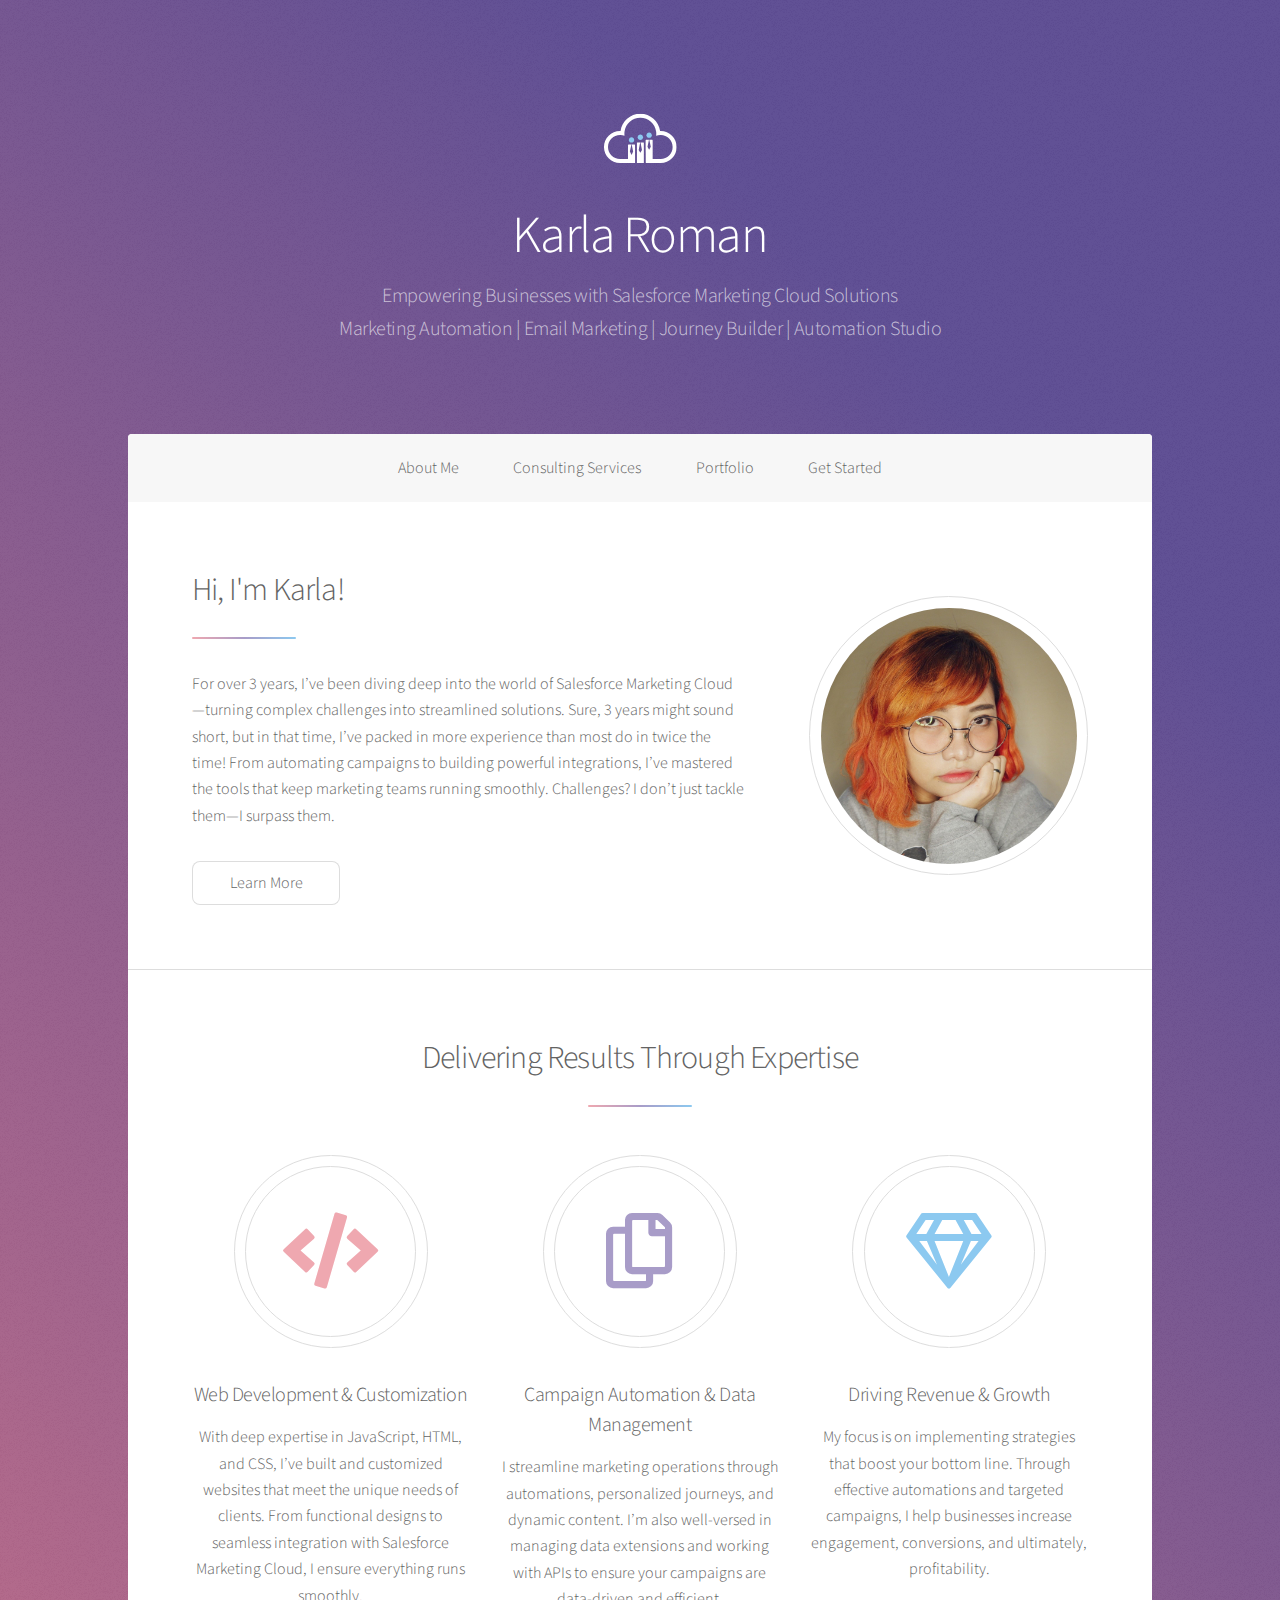
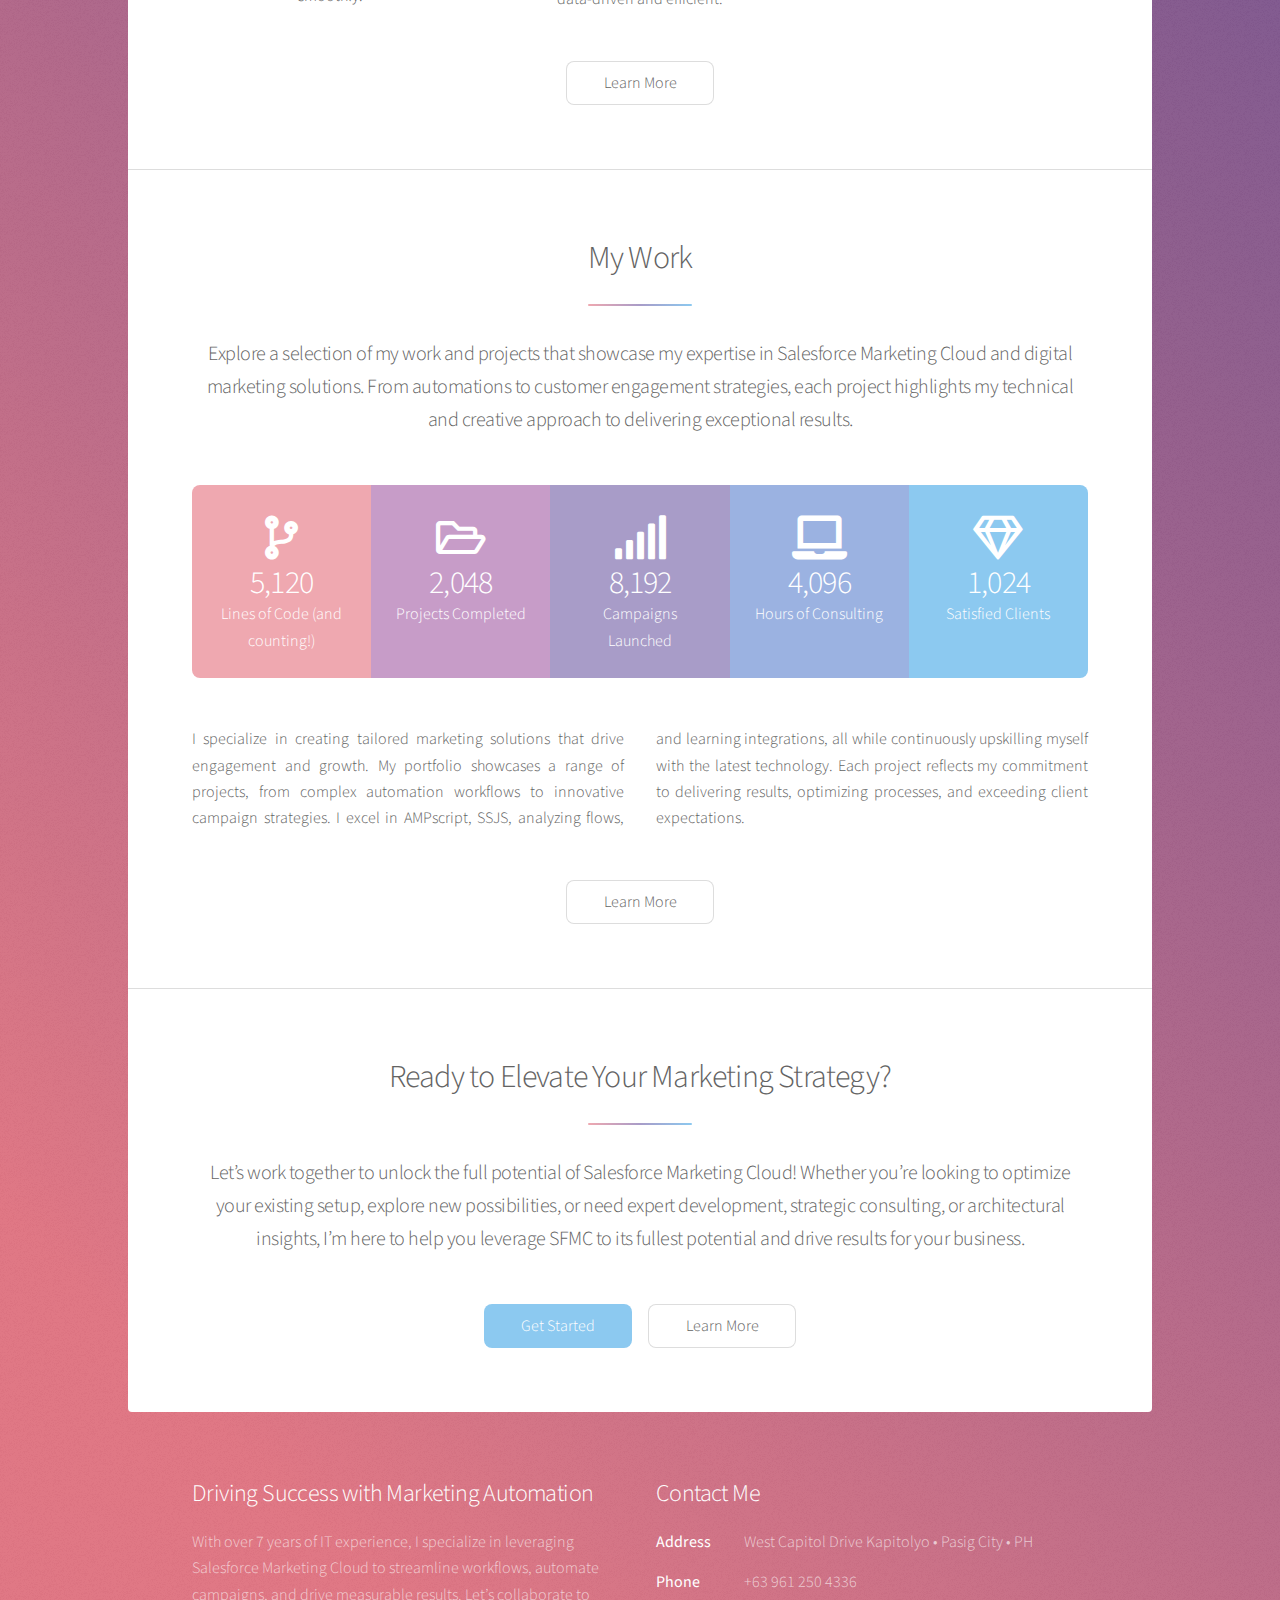
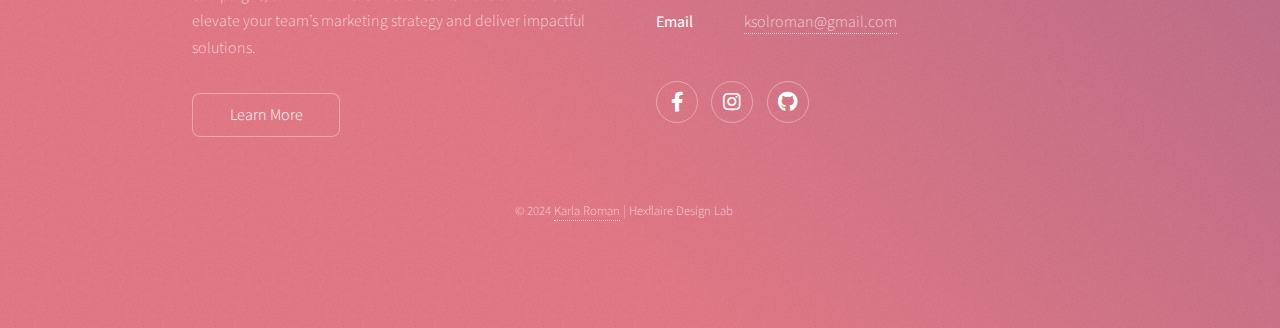
==== commit d32514b1: "cleaning up mess" ====
--- a/index.html
+++ b/index.html
@@ -52,7 +52,7 @@
 							campaigns to building powerful integrations, I’ve mastered the tools that keep marketing
 							teams running smoothly. Challenges? I don’t just tackle them—I surpass them.</p>
 						<ul class="actions">
-							<li><a href="generic.html" class="button">Learn More</a></li>
+							<li><a href="profile.html" class="button">Learn More</a></li>
 						</ul>
 					</div>
 					<span class="image"><img src="images/profile_picture.jpeg" alt="" /></span>
@@ -89,13 +89,13 @@
 				</ul>
 				<footer class="major">
 					<ul class="actions special">
-						<li><a href="generic.html" class="button">Learn More</a></li>
+						<li><a href="profile.html" class="button">Learn More</a></li>
 					</ul>
 				</footer>
 			</section>
 
 			<!-- Second Section -->
-			<section id="portfolio" class="main special">
+			<section id="services" class="main special">
 				<header class="major">
 					<h2>My Work</h2>
 					<p>Explore a selection of my work and projects that showcase my expertise in Salesforce Marketing
@@ -132,7 +132,7 @@
 
 				<footer class="major">
 					<ul class="actions special">
-						<li><a href="generic.html" class="button">Learn More</a></li>
+						<li><a href="profile.html" class="button">Learn More</a></li>
 					</ul>
 				</footer>
 			</section>
@@ -147,7 +147,7 @@
     <footer class="major">
         <ul class="actions special">
             <li><a href="#" class="button primary" id="getStartedBtn">Get Started</a></li>
-            <li><a href="generic.html" class="button">Learn More</a></li>
+            <li><a href="profile.html" class="button">Learn More</a></li>
         </ul>
     </footer>
 </section>
@@ -160,20 +160,23 @@
         <form method="post" action="#">
             <div class="row gtr-uniform">
                 <div class="col-6 col-12-xsmall">
-                    <input type="text" name="demo-name" id="demo-name" value="" placeholder="Name" />
+                    <input type="text" name="demo-name" id="demo-name" value="" placeholder="Name" required/>
                 </div>
                 <div class="col-6 col-12-xsmall">
-                    <input type="email" name="demo-email" id="demo-email" value="" placeholder="Email" />
+                    <input type="email" name="demo-email" id="demo-email" value="" placeholder="Email" required/>
                 </div>
                 <div class="col-12">
-                    <select name="demo-category" id="demo-category">
-                        <option value="">- Category -</option>
-                        <option value="1">Manufacturing</option>
-                        <option value="1">Shipping</option>
-                        <option value="1">Administration</option>
-                        <option value="1">Human Resources</option>
-                    </select>
-                </div>
+					<select name="demo-category" id="demo-category">
+						<option value="" selected>- Category -</option>
+						<option value="consultation">Consultation Request</option>
+						<option value="project-inquiry">Project Inquiry</option>
+						<option value="technical-support">Technical Support</option>
+						<option value="training">Training and Workshops</option>
+						<option value="partnership">Partnership Opportunities</option>
+						<option value="feedback">Feedback</option>
+						<option value="other">Other</option>
+					</select>
+				</div>
                 <div class="col-4 col-12-small">
                     <input type="radio" id="demo-priority-low" name="demo-priority" checked>
                     <label for="demo-priority-low">Low</label>
@@ -219,7 +222,7 @@
 					streamline workflows, automate campaigns, and drive measurable results. Let’s collaborate to elevate
 					your team’s marketing strategy and deliver impactful solutions.</p>
 				<ul class="actions">
-					<li><a href="generic.html" class="button">Learn More</a></li>
+					<li><a href="profile.html" class="button">Learn More</a></li>
 				</ul>
 			</section>
 			<section>
@@ -233,14 +236,14 @@
 					<dd><a href="mailto:ksolroman@gmail.com">ksolroman@gmail.com</a></dd>
 				</dl>
 				<ul class="icons">
-					<li><a href="#" class="icon brands fa-twitter alt"><span class="label">Twitter</span></a></li>
+					<!--<li><a href="#" class="icon brands fa-twitter alt"><span class="label">Twitter</span></a></li>-->
 					<li><a href="#" class="icon brands fa-facebook-f alt"><span class="label">Facebook</span></a></li>
-					<li><a href="#" class="icon brands fa-instagram alt"><span class="label">Instagram</span></a></li>
-					<li><a href="#" class="icon brands fa-github alt"><span class="label">GitHub</span></a></li>
-					<li><a href="#" class="icon brands fa-dribbble alt"><span class="label">Dribbble</span></a></li>
-				</ul>
-			</section>
-			<p class="copyright">&copy; 2024 <a href="#">Karla Roman</a> | Hexflaire Design Lab</p>
+					<li><a href="https://www.instagram.com/sunshinewanderersph/" class="icon brands fa-instagram alt"><span class="label">Instagram</span></a></li>
+					<li><a href="https://github.com/ksolroman" class="icon brands fa-github alt"><span class="label">GitHub</span></a></li>
+					<!--<li><a href="#" class="icon brands fa-dribbble alt"><span class="label">Dribbble</span></a></li>-->
+				</ul>
+			</section>
+			<p class="copyright">&copy; 2024 <a href="https://ksolroman.github.io/">Karla Roman</a> | Hexflaire Design Lab</p>
 		</footer>
 
 	</div>
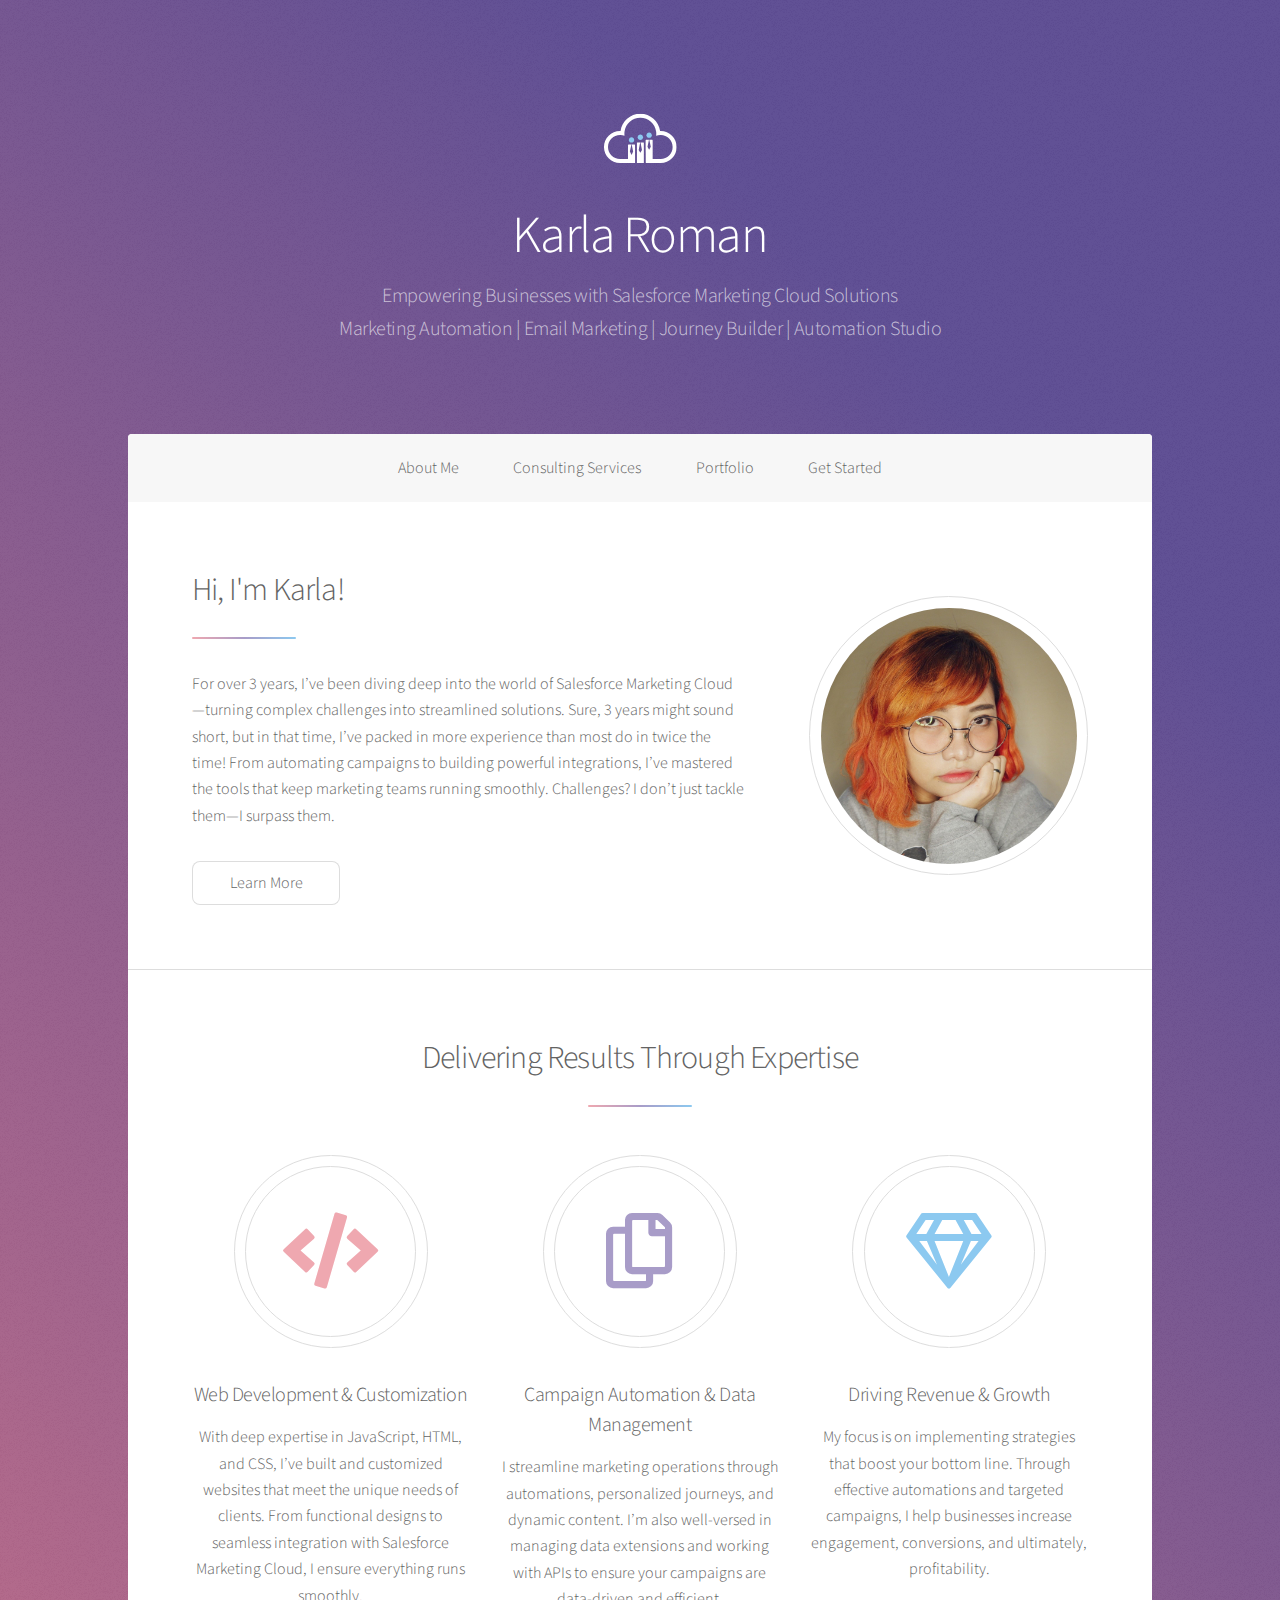
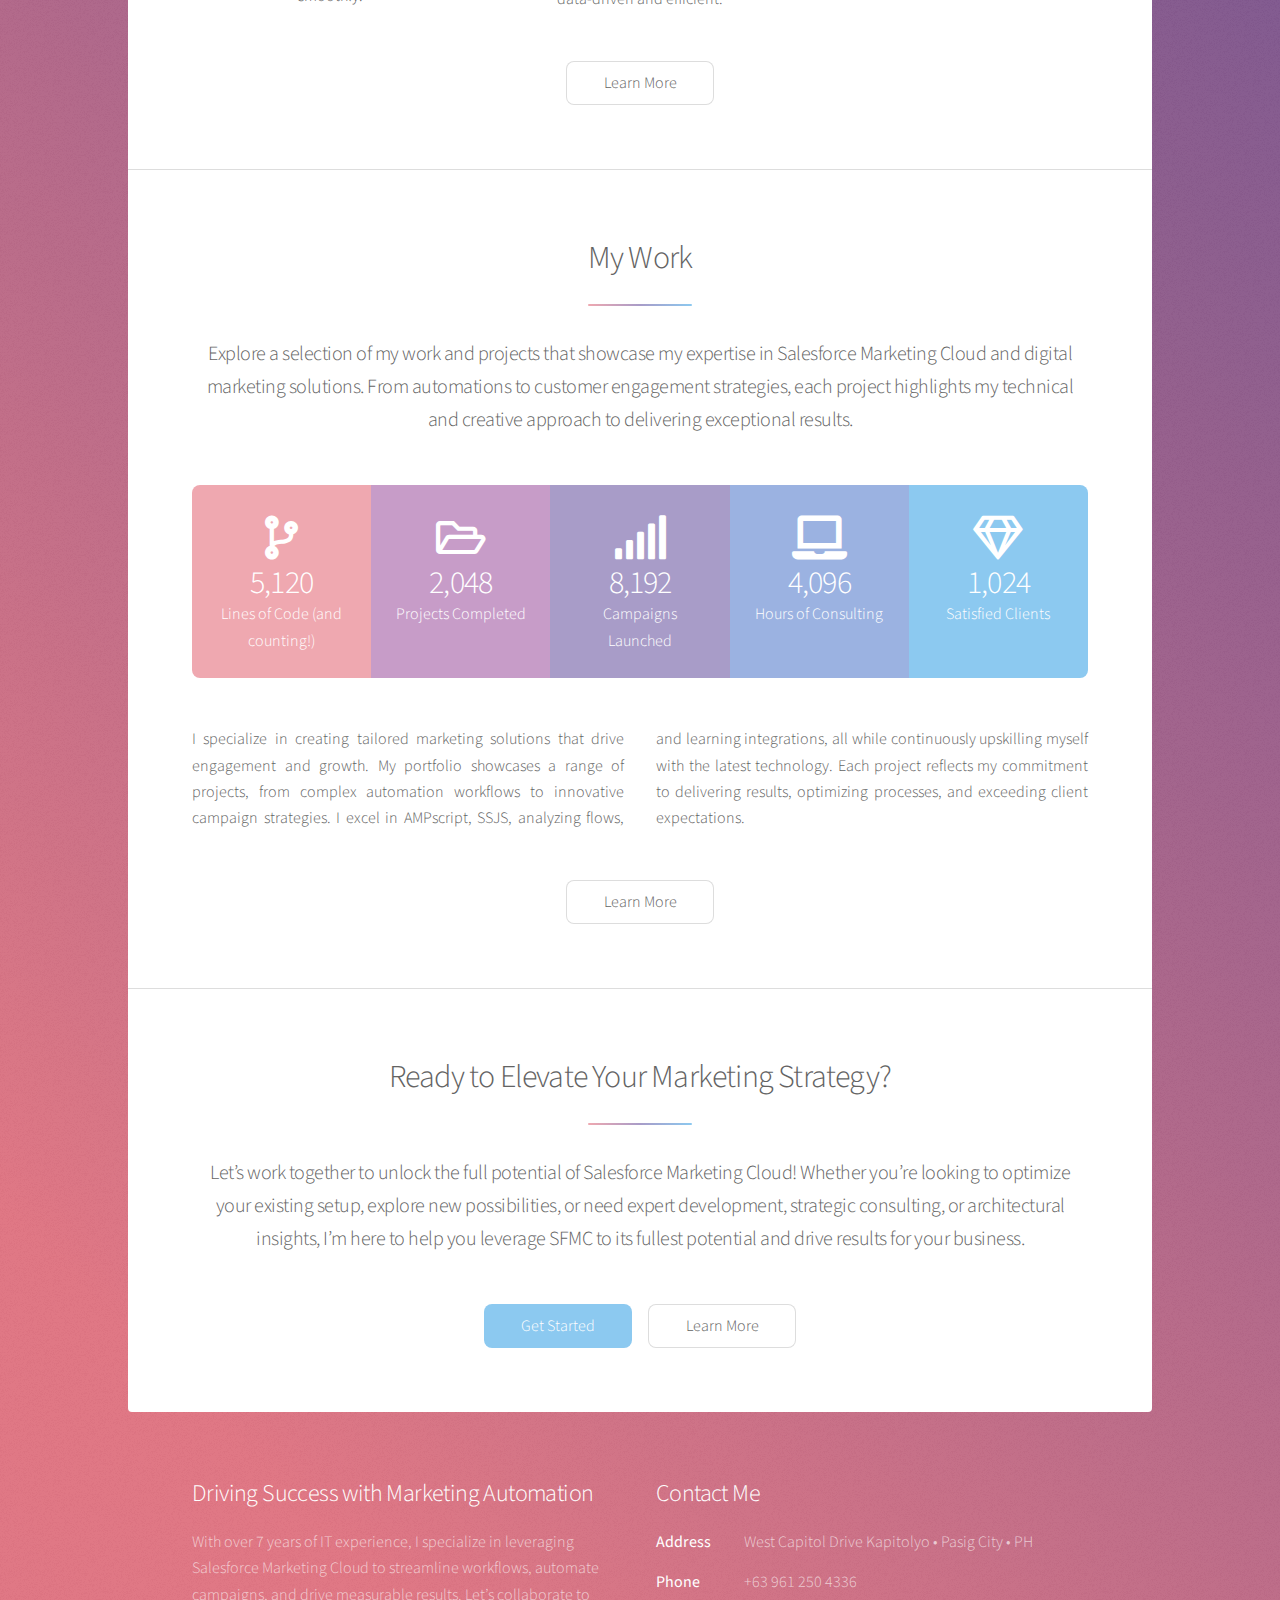
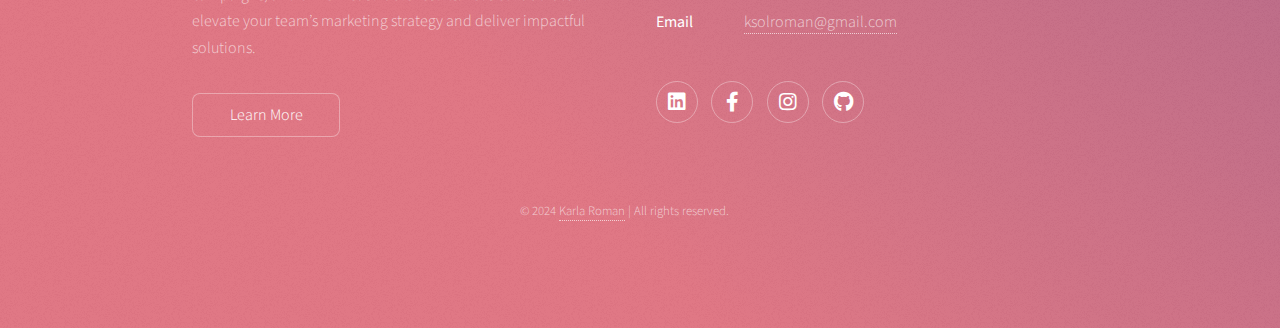
==== commit ce58781e: "fix issues" ====
--- a/index.html
+++ b/index.html
@@ -5,8 +5,9 @@
 	<title>Karla Sol Roman - Marketing Automation Specialist</title>
 	<meta charset="utf-8" />
 	<meta name="viewport" content="width=device-width, initial-scale=1, user-scalable=no" />
+	<meta name="description" content="Karla Roman, certified SFMC Developer and Marketing Automation Specialist, offering over 7 years of IT experience with expertise in Salesforce Marketing Cloud." />
 	<!--favicon PNG-->
-	<link rel="icon" type="image/svg+xml" href="images/favicon.png">
+	<link rel="icon" type="image/png" href="images/favicon.png">
 	<link rel="stylesheet" href="assets/css/main.css" />
 	<noscript>
 		<link rel="stylesheet" href="assets/css/noscript.css" />
@@ -22,7 +23,7 @@
 		<header id="header" class="alt">
 			<span class="logo"><img src="images/karla roman logo.svg" alt="" /></span>
 			<h1>Karla Roman</h1>
-			<p>Empowering Businesses with Salesforce Marketing Cloud Solutions<br />
+			<p>Empowering Businesses with Salesforce Marketing Cloud Solutions</br>
 				Marketing Automation | Email Marketing | Journey Builder | Automation Studio</p>
 		</header>
 
@@ -60,7 +61,7 @@
 			</section>
 
 			<!-- First Section -->
-			<section id="features" class="main special">
+			<section id="services" class="main special">
 				<header class="major">
 					<h2>Delivering Results Through Expertise</h2>
 				</header>
@@ -95,7 +96,7 @@
 			</section>
 
 			<!-- Second Section -->
-			<section id="services" class="main special">
+			<section id="portfolio" class="main special">
 				<header class="major">
 					<h2>My Work</h2>
 					<p>Explore a selection of my work and projects that showcase my expertise in Salesforce Marketing
@@ -160,14 +161,14 @@
         <form method="post" action="#">
             <div class="row gtr-uniform">
                 <div class="col-6 col-12-xsmall">
-                    <input type="text" name="demo-name" id="demo-name" value="" placeholder="Name" required/>
+                    <input type="text" name="name" id="name" value="" placeholder="Name (required)" required/>
                 </div>
                 <div class="col-6 col-12-xsmall">
-                    <input type="email" name="demo-email" id="demo-email" value="" placeholder="Email" required/>
+                    <input type="email" name="email" id="email" value="" placeholder="Email (required)" required/>
                 </div>
                 <div class="col-12">
-					<select name="demo-category" id="demo-category">
-						<option value="" selected>- Category -</option>
+					<select name="category" id="category">
+						<option value="" selected disabled>How can I help you?</option>
 						<option value="consultation">Consultation Request</option>
 						<option value="project-inquiry">Project Inquiry</option>
 						<option value="technical-support">Technical Support</option>
@@ -178,27 +179,27 @@
 					</select>
 				</div>
                 <div class="col-4 col-12-small">
-                    <input type="radio" id="demo-priority-low" name="demo-priority" checked>
-                    <label for="demo-priority-low">Low</label>
+                    <input type="radio" id="priority-low" name="priority" checked>
+                    <label for="priority-low">Low</label>
                 </div>
                 <div class="col-4 col-12-small">
-                    <input type="radio" id="demo-priority-normal" name="demo-priority">
-                    <label for="demo-priority-normal">Normal</label>
+                    <input type="radio" id="priority-normal" name="priority">
+                    <label for="priority-normal">Normal</label>
                 </div>
                 <div class="col-4 col-12-small">
-                    <input type="radio" id="demo-priority-high" name="demo-priority">
-                    <label for="demo-priority-high">High</label>
+                    <input type="radio" id="priority-high" name="priority">
+                    <label for="priority-high">High</label>
                 </div>
                 <div class="col-6 col-12-small">
-                    <input type="checkbox" id="demo-copy" name="demo-copy">
-                    <label for="demo-copy">Email me a copy</label>
+                    <input type="checkbox" id="copy" name="copy">
+                    <label for="copy">Email me a copy</label>
                 </div>
                 <div class="col-6 col-12-small">
-                    <input type="checkbox" id="demo-human" name="demo-human" checked>
-                    <label for="demo-human">Not a robot</label>
+                    <input type="checkbox" id="human" name="human" checked>
+                    <label for="human">Not a robot</label>
                 </div>
                 <div class="col-12">
-                    <textarea name="demo-message" id="demo-message" placeholder="Enter your message" rows="6"></textarea>
+                    <textarea name="message" id="message" placeholder="Enter your message" rows="6"></textarea>
                 </div>
                 <div class="col-12">
                     <ul class="actions">
@@ -237,13 +238,14 @@
 				</dl>
 				<ul class="icons">
 					<!--<li><a href="#" class="icon brands fa-twitter alt"><span class="label">Twitter</span></a></li>-->
-					<li><a href="#" class="icon brands fa-facebook-f alt"><span class="label">Facebook</span></a></li>
+					<li><a href="https://linkedin.com/in/ksolroman" class="icon brands fa-linkedin alt"><span class="label">LinkedIn</span></a></li>
+					<li><a href="https://www.facebook.com/solariiMeow" class="icon brands fa-facebook-f alt"><span class="label">Facebook</span></a></li>
 					<li><a href="https://www.instagram.com/sunshinewanderersph/" class="icon brands fa-instagram alt"><span class="label">Instagram</span></a></li>
 					<li><a href="https://github.com/ksolroman" class="icon brands fa-github alt"><span class="label">GitHub</span></a></li>
 					<!--<li><a href="#" class="icon brands fa-dribbble alt"><span class="label">Dribbble</span></a></li>-->
 				</ul>
 			</section>
-			<p class="copyright">&copy; 2024 <a href="https://ksolroman.github.io/">Karla Roman</a> | Hexflaire Design Lab</p>
+			<p class="copyright">&copy; 2024 <a href="https://ksolroman.github.io/">Karla Roman</a> | All rights reserved.</p>
 		</footer>
 
 	</div>
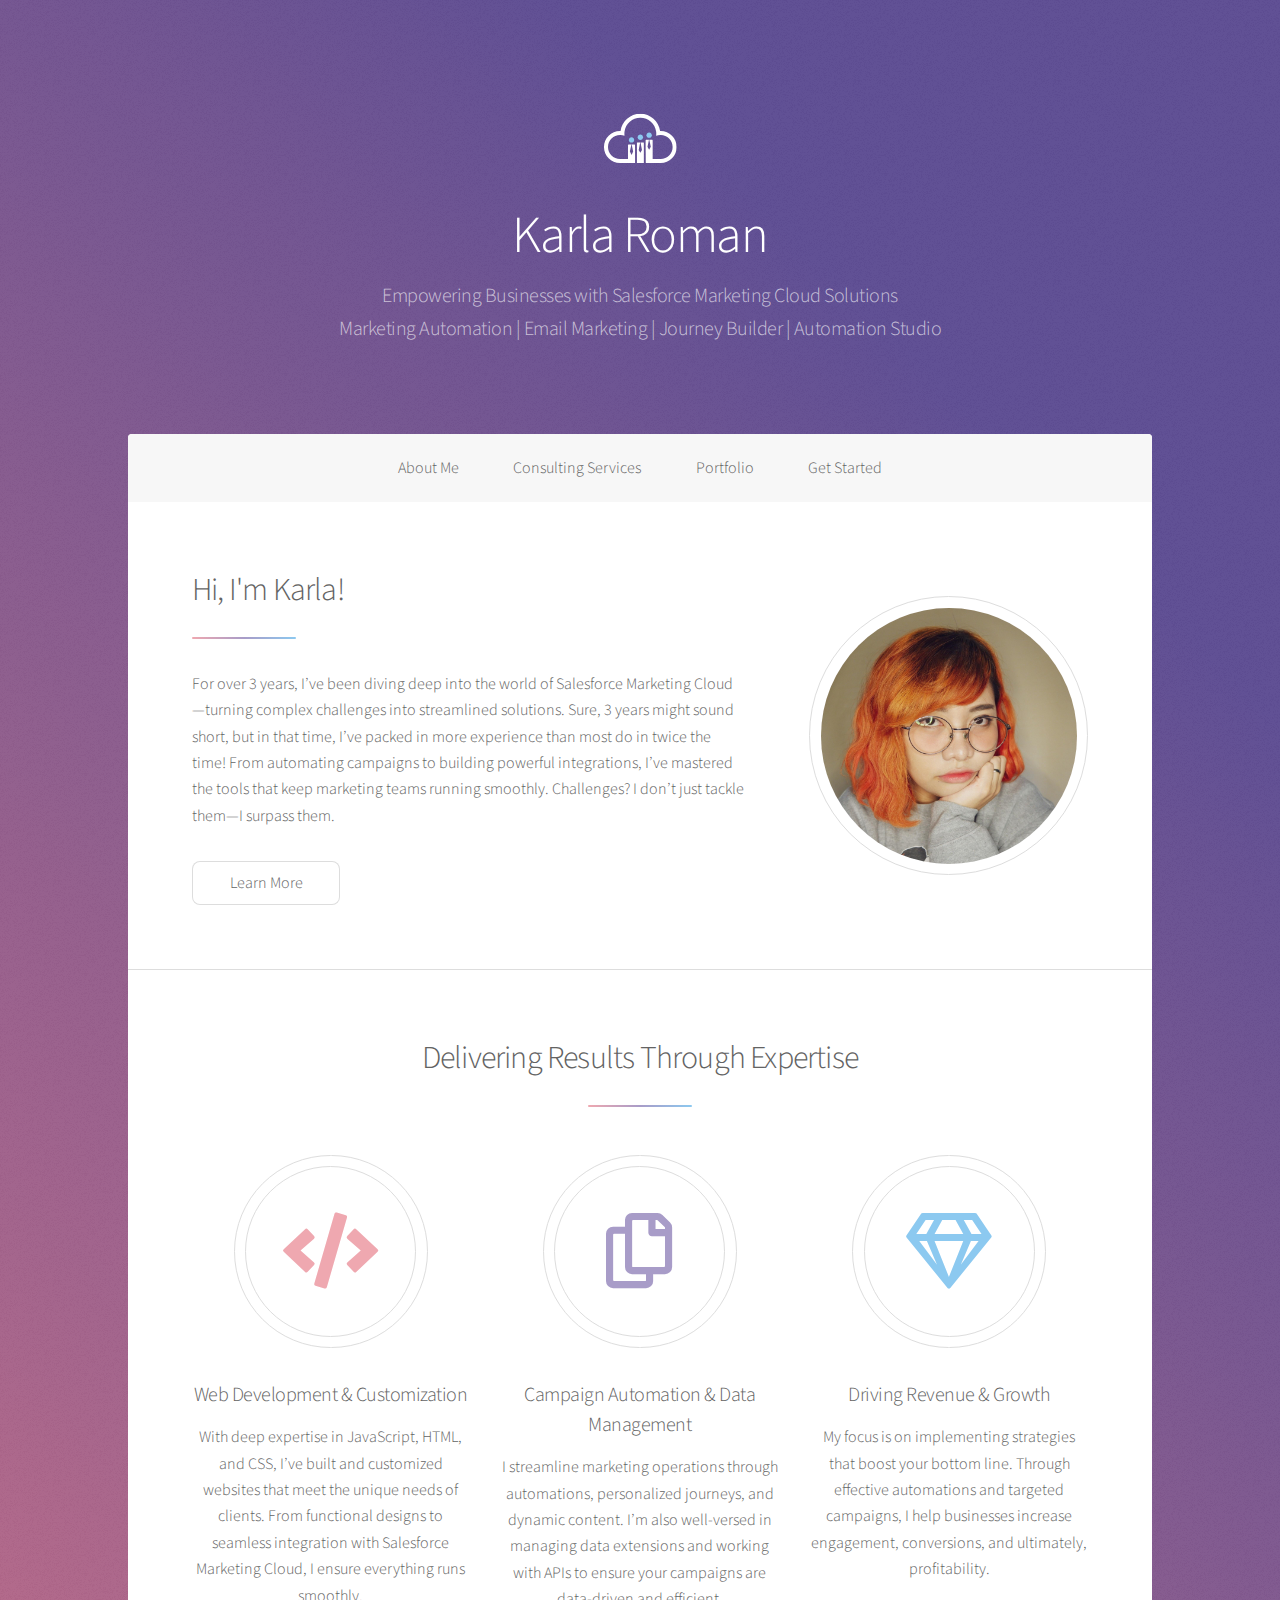
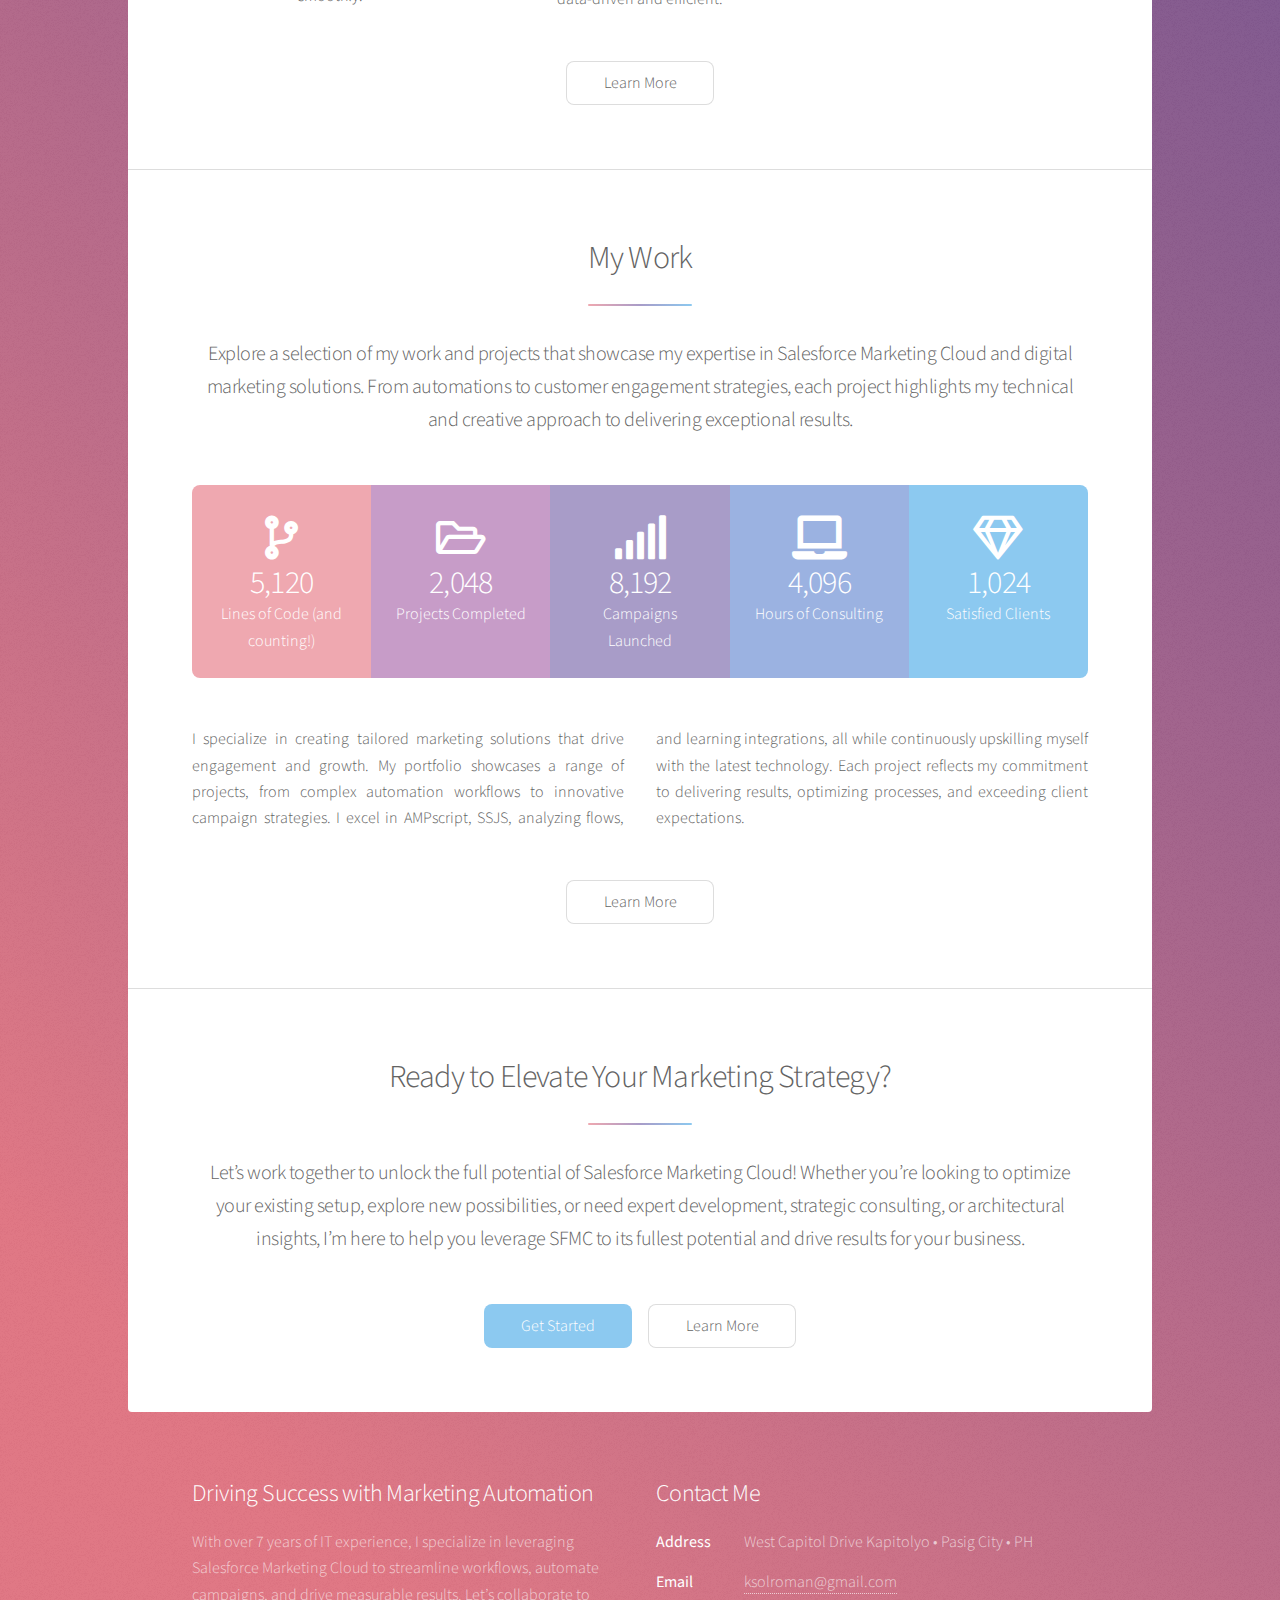
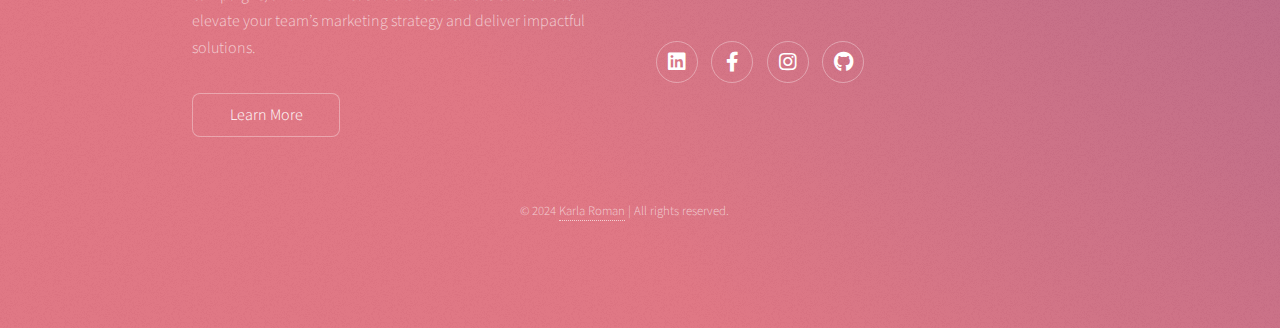
==== commit e119061d: "removed and added some elements" ====
--- a/index.html
+++ b/index.html
@@ -23,7 +23,7 @@
 		<header id="header" class="alt">
 			<span class="logo"><img src="images/karla roman logo.svg" alt="" /></span>
 			<h1>Karla Roman</h1>
-			<p>Empowering Businesses with Salesforce Marketing Cloud Solutions</br>
+			<p>Empowering Businesses with Salesforce Marketing Cloud Solutions<br>
 				Marketing Automation | Email Marketing | Journey Builder | Automation Studio</p>
 		</header>
 
@@ -153,19 +153,20 @@
     </footer>
 </section>
 
-<!-- Modal Form -->
+<!-- Contact Form -->
 <div id="myModal" class="modal">
     <div class="modal-content">
         <span class="close">&times;</span>
         <h2>Contact Me</h2>
-        <form method="post" action="#">
+        <form method="post" action="send_email.php">
             <div class="row gtr-uniform">
                 <div class="col-6 col-12-xsmall">
                     <input type="text" name="name" id="name" value="" placeholder="Name (required)" required/>
                 </div>
                 <div class="col-6 col-12-xsmall">
-                    <input type="email" name="email" id="email" value="" placeholder="Email (required)" required/>
-                </div>
+					<input type="email" name="email" id="email" placeholder="Work Email (required)" required />
+				</div>
+				
                 <div class="col-12">
 					<select name="category" id="category">
 						<option value="" selected disabled>How can I help you?</option>
@@ -231,8 +232,6 @@
 				<dl class="alt">
 					<dt>Address</dt>
 					<dd>West Capitol Drive Kapitolyo &bull; Pasig City &bull; PH</dd>
-					<dt>Phone</dt>
-					<dd>+63 961 250 4336</dd>
 					<dt>Email</dt>
 					<dd><a href="mailto:ksolroman@gmail.com">ksolroman@gmail.com</a></dd>
 				</dl>
